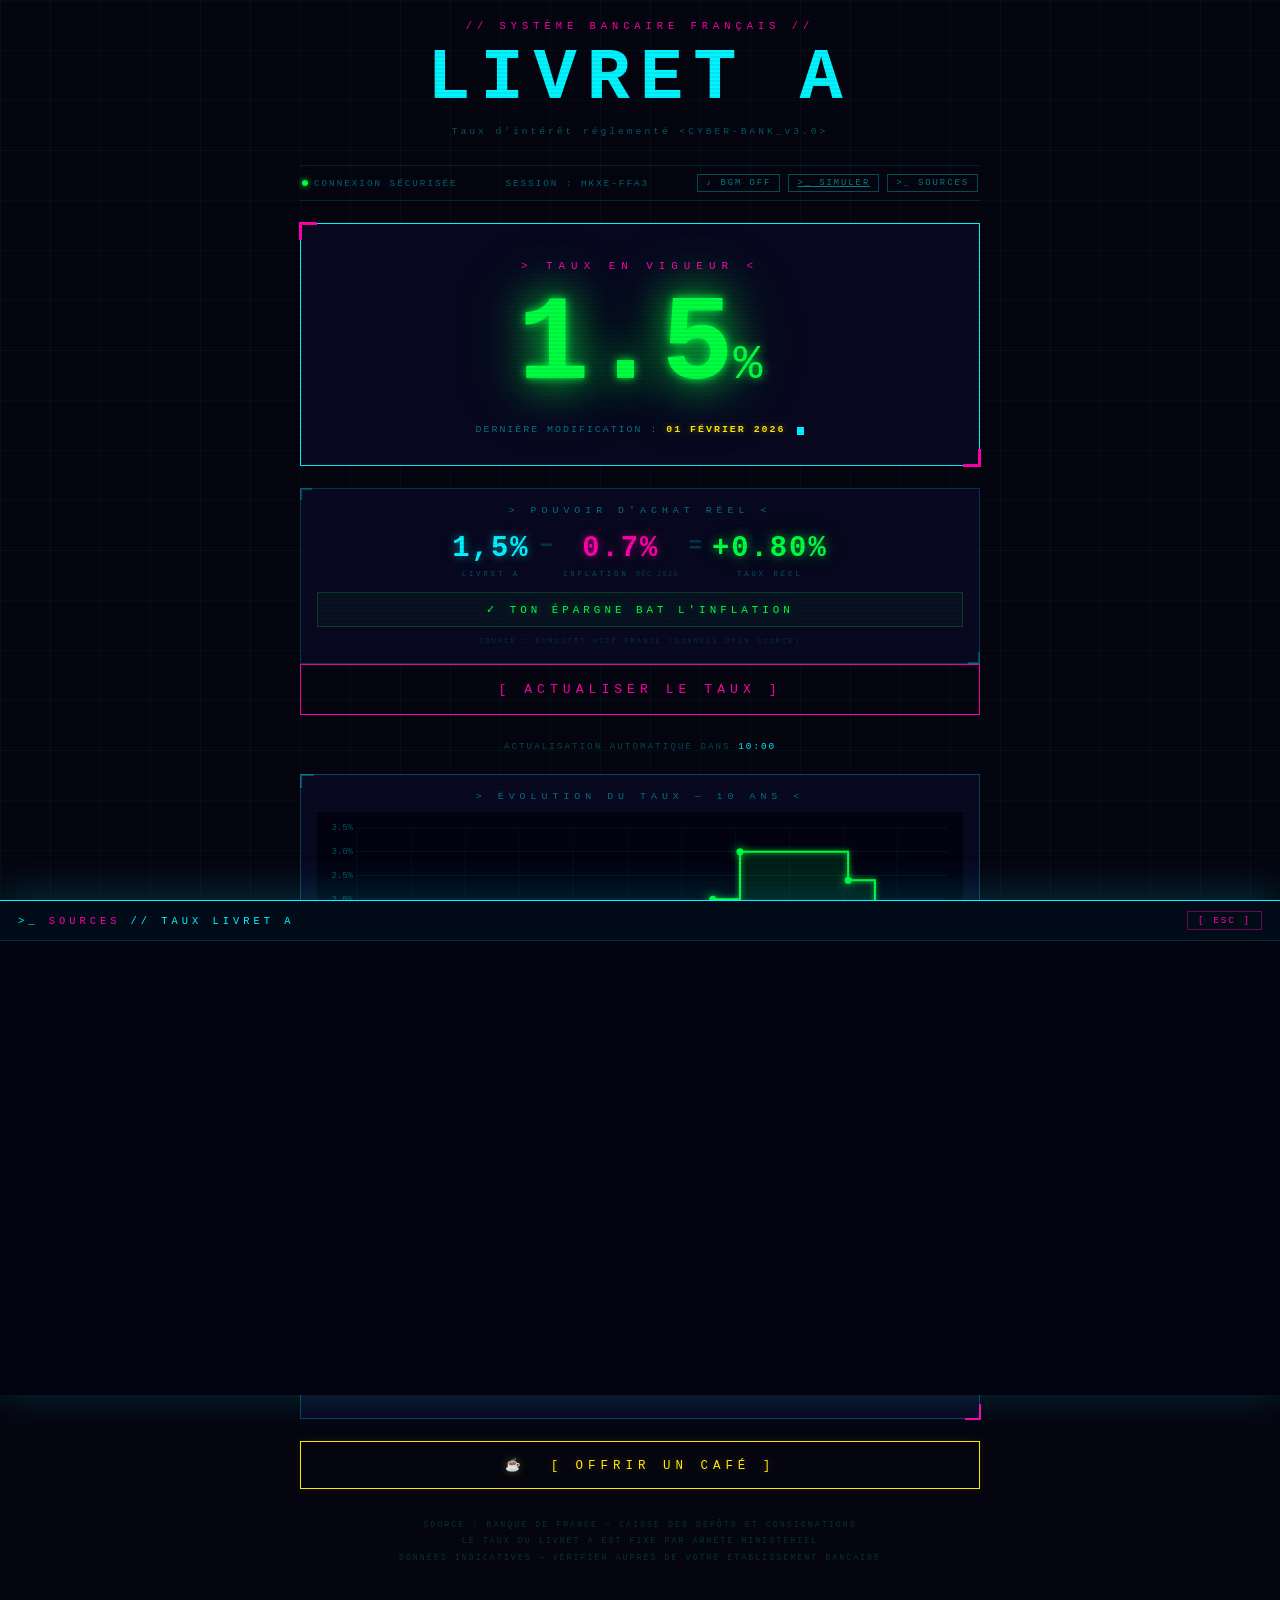
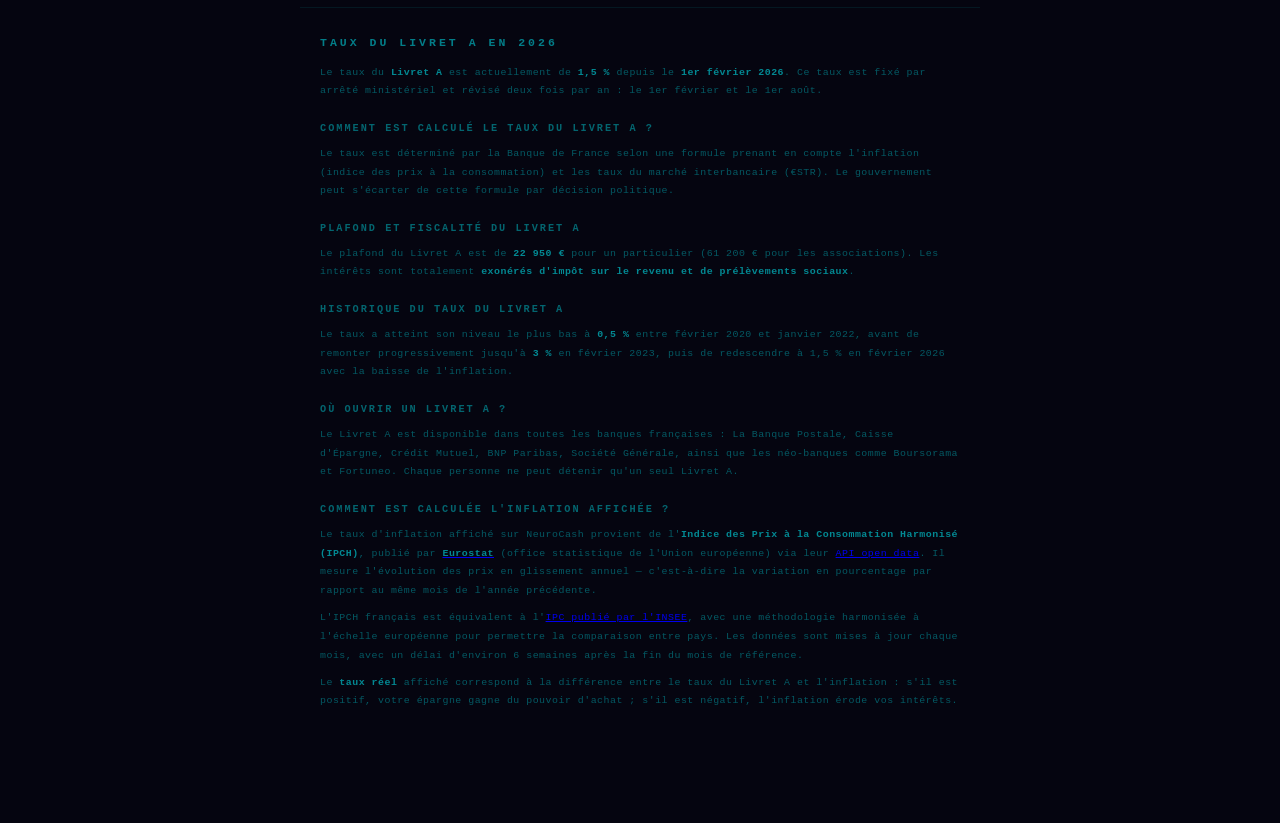
==== index.html @ d9642858 "feat: tooltip source inflation au survol de la valeur IPCH Au survol du 0.7% : popup cyberpunk avec " ====
<!DOCTYPE html>
<html lang="fr">
<head>
    <meta charset="UTF-8">
    <meta name="viewport" content="width=device-width, initial-scale=1.0">
    <meta http-equiv="Content-Security-Policy" content="default-src 'none'; script-src 'unsafe-inline' 'self' https://www.googletagmanager.com; style-src 'self'; img-src 'self' https://www.google-analytics.com; connect-src https://www.google-analytics.com https://analytics.google.com https://stats.g.doubleclick.net https://www.googletagmanager.com https://ec.europa.eu; frame-src https://www.googletagmanager.com; frame-ancestors 'none';">
    <meta name="referrer" content="strict-origin-when-cross-origin">
    <!-- Google Tag Manager -->
    <script>(function(w,d,s,l,i){w[l]=w[l]||[];w[l].push({'gtm.start':
    new Date().getTime(),event:'gtm.js'});var f=d.getElementsByTagName(s)[0],
    j=d.createElement(s),dl=l!='dataLayer'?'&l='+l:'';j.async=true;j.src=
    'https://www.googletagmanager.com/gtm.js?id='+i+dl;f.parentNode.insertBefore(j,f);
    })(window,document,'script','dataLayer','GTM-5NK9XSDT');</script>
    <!-- End Google Tag Manager -->
    <title>Taux Livret A 2026 : 1,5 % — Mis à jour en temps réel</title>
    <meta name="description" content="Taux du Livret A en vigueur : 1,5 % depuis le 1er février 2026. Fixé par arrêté ministériel, mis à jour à chaque révision. Historique, sources officielles et évolution sur 10 ans.">
    <meta name="robots" content="index, follow">
    <meta name="theme-color" content="#050510">
    <link rel="icon" href="favicon.svg" type="image/svg+xml">
    <link rel="canonical" href="https://neurocash.fr/">
    <meta property="og:title" content="Taux Livret A 2026 : 1,5 %">
    <meta property="og:description" content="Taux du Livret A en vigueur : 1,5 % depuis le 1er février 2026. Sources officielles, historique sur 10 ans.">
    <meta property="og:url" content="https://neurocash.fr/">
    <meta property="og:type" content="website">
    <meta property="og:locale" content="fr_FR">
    <script type="application/ld+json">
    {
      "@context": "https://schema.org",
      "@type": "WebPage",
      "name": "Taux Livret A 2026",
      "description": "Taux du Livret A en vigueur : 1,5 % depuis le 1er février 2026, fixé par arrêté ministériel.",
      "url": "https://neurocash.fr/",
      "inLanguage": "fr-FR",
      "dateModified": "2026-02-01",
      "publisher": { "@type": "Organization", "name": "NeuroCash", "url": "https://neurocash.fr" },
      "mainEntity": {
        "@type": "FinancialProduct",
        "name": "Livret A",
        "description": "Livret d'épargne réglementé par l'État français.",
        "annualPercentageRate": "1.5",
        "currency": "EUR",
        "feesAndCommissionsSpecification": "Aucun frais. Exonéré d'impôt et de prélèvements sociaux."
      }
    }
    </script>
    <link rel="stylesheet" href="css/style.css">
</head>
<body>
    <!-- Google Tag Manager (noscript) -->
    <noscript><iframe src="https://www.googletagmanager.com/ns.html?id=GTM-5NK9XSDT"
    height="0" width="0" style="display:none;visibility:hidden"></iframe></noscript>
    <!-- End Google Tag Manager (noscript) -->

    <div class="container">

        <header class="header">
            <div class="header-tag">// Système Bancaire Français //</div>
            <div class="header-title">LIVRET&nbsp;A</div>
            <div class="header-sub">Taux d'intérêt réglementé &lt;CYBER-BANK_v3.0&gt;</div>
        </header>

        <div class="status-bar" aria-label="Barre de statut système">
            <span><span class="status-dot" aria-hidden="true"></span>CONNEXION SÉCURISÉE</span>
            <span>SESSION&nbsp;: <span id="session-id">---</span></span>
            <span class="status-btns">
                <button class="btn-console-toggle" id="btn-audio"
                        onclick="toggleAudio()" aria-label="Activer/désactiver la musique d'ambiance"
                        aria-pressed="false">♪ BGM OFF</button>
                <a class="btn-console-toggle" href="#simulateur"
                   aria-label="Aller au simulateur d'épargne">&gt;_ SIMULER</a>
                <button class="btn-console-toggle" id="btn-console-toggle"
                        onclick="toggleConsole()" aria-label="Ouvrir la console sources"
                        aria-expanded="false">&gt;_ SOURCES</button>
            </span>
        </div>

        <section class="rate-panel" aria-label="Taux du Livret A">
            <div class="rate-label">&gt;&nbsp;Taux en vigueur&nbsp;&lt;</div>
            <div>
                <span class="rate-value" id="rate-display">1.5</span><span class="rate-unit">%</span>
            </div>
            <div class="rate-date">
                Dernière modification&nbsp;:&nbsp;<strong id="rate-change-date">01 FÉVRIER 2026</strong>
                <span class="cursor" aria-hidden="true"></span>
            </div>
        </section>

        <div class="inf-panel" aria-label="Pouvoir d'achat réel du Livret A">
            <div class="chart-label">&gt;&nbsp;Pouvoir d'achat réel&nbsp;&lt;</div>
            <div class="inf-equation">
                <div class="inf-col">
                    <div class="inf-val cyan" id="inf-livreta-value">1,5%</div>
                    <div class="inf-lbl">LIVRET A</div>
                </div>
                <div class="inf-op">−</div>
                <div class="inf-col inf-tip-wrap">
                    <div class="inf-val pink"><span id="inf-inflation-value">…</span>%</div>
                    <div class="inf-lbl">INFLATION <span id="inf-inflation-period" class="inf-period"></span></div>
                    <div class="inf-tip" id="inf-tip" role="tooltip">
                        <div class="inf-tip-row">SOURCE <span>Eurostat</span></div>
                        <div class="inf-tip-row">SÉRIE <span>IPCH France</span></div>
                        <div class="inf-tip-row">PÉRIODE <span id="inf-tip-period">…</span></div>
                        <div class="inf-tip-row">VALEUR <span id="inf-tip-value">…</span>%</div>
                        <div class="inf-tip-row">OPEN DATA <span>ec.europa.eu</span></div>
                    </div>
                </div>
                <div class="inf-op">=</div>
                <div class="inf-col">
                    <div class="inf-real-value" id="inf-real-value">…</div>
                    <div class="inf-lbl">TAUX RÉEL</div>
                </div>
            </div>
            <div class="inf-status" id="inf-status">Chargement…</div>
            <div class="inf-source">Source : Eurostat HICP France (données open source)</div>
        </div>

        <button class="btn-update" id="btn-update" onclick="updateRate()"
                aria-label="Actualiser le taux affiché">
            [&nbsp;Actualiser le taux&nbsp;]
        </button>
        <div class="loading-bar" id="loading-bar" role="progressbar" aria-hidden="true"></div>

        <p class="refresh-info">
            Actualisation automatique dans&nbsp;<span id="countdown"
                aria-live="polite" aria-label="Temps avant actualisation">10:00</span>
        </p>

        <div class="chart-panel" aria-label="Graphique évolution du taux">
            <div class="chart-label">&gt;&nbsp;Évolution du taux — 10 ans&nbsp;&lt;</div>
            <div class="chart-wrap">
                <canvas id="rate-chart" aria-label="Graphique en escalier du taux du Livret A"></canvas>
                <div class="chart-tooltip" id="chart-tooltip"></div>
            </div>
        </div>

        <div class="calc-panel" id="simulateur" aria-label="Simulateur d'épargne Livret A">
            <div class="chart-label">&gt;&nbsp;Simulateur d'épargne&nbsp;&lt;</div>

            <div class="calc-inputs">
                <div class="calc-field">
                    <span class="calc-prompt">&gt;_</span>
                    <label for="calc-amount">Montant placé</label>
                    <input type="number" id="calc-amount" value="10000"
                           min="1" max="22950" aria-label="Montant en euros">
                    <span class="calc-unit">EUR</span>
                </div>
                <div class="calc-plafond-wrap" aria-label="Plafond Livret A">
                    <div class="calc-plafond-label">
                        <span>PLAFOND LÉGAL</span>
                        <span>22 950 €</span>
                    </div>
                    <div class="calc-plafond-track">
                        <div class="calc-plafond-bar" id="calc-plafond-bar"></div>
                    </div>
                </div>
                <div class="calc-warning" id="calc-warning" role="alert">
                    ⚠ Montant plafonné à 22 950 € — calcul effectué sur le maximum légal
                </div>
                <div class="calc-sep">// paramètres //</div>
                <div class="calc-field">
                    <span class="calc-prompt">&gt;_</span>
                    <label for="calc-years">Durée</label>
                    <input type="number" id="calc-years" value="3"
                           min="1" max="30" aria-label="Durée en années">
                    <span class="calc-unit">ANS</span>
                </div>
            </div>

            <div class="calc-results">
                <div class="calc-result-item">
                    <div class="calc-result-label">Intérêts générés</div>
                    <div class="calc-result-value green" id="calc-interest">0,00 €</div>
                </div>
                <div class="calc-result-item">
                    <div class="calc-result-label">Capital final</div>
                    <div class="calc-result-value" id="calc-total">0,00 €</div>
                </div>
            </div>

            <p class="calc-note">
                Calcul indicatif — taux 1,5 % constant, intérêts capitalisés annuellement.
                Livret A exonéré d'impôt et de prélèvements sociaux. Plafond&nbsp;: 22 950 €.
            </p>
        </div>

        <a class="btn-coffee" href="https://buymeacoffee.com/neurocash"
           target="_blank" rel="noopener noreferrer"
           aria-label="Offrir un café à NeuroCash">
            ☕ &nbsp;[ OFFRIR UN CAFÉ ]
        </a>

        <footer class="footer">
            Source&nbsp;: Banque de France — Caisse des Dépôts et Consignations<br>
            Le taux du Livret A est fixé par arrêté ministériel<br>
            Données indicatives — Vérifier auprès de votre établissement bancaire
        </footer>

        <section class="seo-content" aria-label="Informations sur le Livret A">
            <h1>Taux du Livret A en 2026</h1>
            <p>Le taux du <strong>Livret A</strong> est actuellement de <strong>1,5 %</strong> depuis le <strong>1er février 2026</strong>. Ce taux est fixé par arrêté ministériel et révisé deux fois par an : le 1er février et le 1er août.</p>

            <h2>Comment est calculé le taux du Livret A ?</h2>
            <p>Le taux est déterminé par la Banque de France selon une formule prenant en compte l'inflation (indice des prix à la consommation) et les taux du marché interbancaire (€STR). Le gouvernement peut s'écarter de cette formule par décision politique.</p>

            <h2>Plafond et fiscalité du Livret A</h2>
            <p>Le plafond du Livret A est de <strong>22 950 €</strong> pour un particulier (61 200 € pour les associations). Les intérêts sont totalement <strong>exonérés d'impôt sur le revenu et de prélèvements sociaux</strong>.</p>

            <h2>Historique du taux du Livret A</h2>
            <p>Le taux a atteint son niveau le plus bas à <strong>0,5 %</strong> entre février 2020 et janvier 2022, avant de remonter progressivement jusqu'à <strong>3 %</strong> en février 2023, puis de redescendre à 1,5 % en février 2026 avec la baisse de l'inflation.</p>

            <h2>Où ouvrir un Livret A ?</h2>
            <p>Le Livret A est disponible dans toutes les banques françaises : La Banque Postale, Caisse d'Épargne, Crédit Mutuel, BNP Paribas, Société Générale, ainsi que les néo-banques comme Boursorama et Fortuneo. Chaque personne ne peut détenir qu'un seul Livret A.</p>

            <h2>Comment est calculée l'inflation affichée ?</h2>
            <p>Le taux d'inflation affiché sur NeuroCash provient de l'<strong>Indice des Prix à la Consommation Harmonisé (IPCH)</strong>, publié par <a href="https://ec.europa.eu/eurostat/databrowser/view/prc_hicp_manr/default/table" target="_blank" rel="noopener noreferrer"><strong>Eurostat</strong></a> (office statistique de l'Union européenne) via leur <a href="https://ec.europa.eu/eurostat/web/main/data/web-services" target="_blank" rel="noopener noreferrer">API open data</a>. Il mesure l'évolution des prix en glissement annuel — c'est-à-dire la variation en pourcentage par rapport au même mois de l'année précédente.</p>
            <p>L'IPCH français est équivalent à l'<a href="https://www.insee.fr/fr/metadonnees/definition/c1322" target="_blank" rel="noopener noreferrer">IPC publié par l'INSEE</a>, avec une méthodologie harmonisée à l'échelle européenne pour permettre la comparaison entre pays. Les données sont mises à jour chaque mois, avec un délai d'environ 6 semaines après la fin du mois de référence.</p>
            <p>Le <strong>taux réel</strong> affiché correspond à la différence entre le taux du Livret A et l'inflation : s'il est positif, votre épargne gagne du pouvoir d'achat ; s'il est négatif, l'inflation érode vos intérêts.</p>
        </section>

    </div>

    <div class="notification" id="notification" role="alert" aria-live="assertive"></div>

    <div class="console-overlay" id="console-overlay" onclick="closeConsole()"></div>

    <aside class="console-panel" id="console-panel" aria-label="Console sources" aria-hidden="true">
        <div class="console-header">
            <div class="console-title">&gt;_ <span>SOURCES</span> // TAUX LIVRET A</div>
            <button class="btn-console-close" onclick="closeConsole()"
                    aria-label="Fermer la console">[ ESC ]</button>
        </div>
        <div class="console-body" id="console-body"></div>
    </aside>

    <script src="js/data.js"></script>
    <script src="js/inflation.js"></script>
    <script src="js/audio.js"></script>
    <script src="js/chart.js"></script>
    <script src="js/console.js"></script>
    <script src="js/calculator.js"></script>
    <script src="js/main.js"></script>
</body>
</html>
---- css/style.css ----
*, *::before, *::after { box-sizing: border-box; margin: 0; padding: 0; }

:root {
    --cyan:       #00f5ff;
    --pink:       #ff00aa;
    --green:      #00ff41;
    --yellow:     #ffe600;
    --bg:         #050510;
    --panel:      #080820;
    --console-bg: #020210;
}

body {
    background-color: var(--bg);
    color: var(--cyan);
    font-family: 'Courier New', Courier, monospace;
    min-height: 100vh;
    display: flex;
    flex-direction: column;
    align-items: center;
    justify-content: center;
    overflow-x: hidden;
    position: relative;
}

body::before {
    content: '';
    position: fixed;
    inset: 0;
    background: repeating-linear-gradient(
        0deg,
        transparent, transparent 2px,
        rgba(0, 0, 0, 0.06) 2px, rgba(0, 0, 0, 0.06) 4px
    );
    pointer-events: none;
    z-index: 10;
}

body::after {
    content: '';
    position: fixed;
    inset: 0;
    background-image:
        linear-gradient(rgba(0, 245, 255, 0.04) 1px, transparent 1px),
        linear-gradient(90deg, rgba(0, 245, 255, 0.04) 1px, transparent 1px);
    background-size: 50px 50px;
    pointer-events: none;
    z-index: 0;
}

/* ── Animations ── */
@keyframes glitch {
    0%, 90%, 100% { text-shadow: 0 0 10px var(--cyan), 0 0 30px var(--cyan); transform: none; }
    91% { text-shadow: -3px 0 var(--pink),  3px 0 var(--cyan);  transform: translateX(-2px); }
    92% { text-shadow:  3px 0 var(--pink), -3px 0 var(--cyan);  transform: translateX( 2px); }
    93% { text-shadow: -3px 0 var(--green), 3px 0 var(--pink);  transform: translateX(-1px); }
    94% { text-shadow:  3px 0 var(--green),-3px 0 var(--pink);  transform: translateX( 1px); }
}

@keyframes pulse-border {
    0%, 100% {
        box-shadow: 0 0 6px var(--cyan), 0 0 24px var(--cyan),
                    inset 0 0 6px rgba(0, 245, 255, 0.08);
    }
    50% {
        box-shadow: 0 0 12px var(--cyan), 0 0 48px var(--cyan),
                    0 0 90px rgba(0, 245, 255, 0.25),
                    inset 0 0 12px rgba(0, 245, 255, 0.15);
    }
}

@keyframes blink    { 0%, 49% { opacity: 1; } 50%, 100% { opacity: 0; } }
@keyframes fade-in  { from { opacity: 0; transform: translateY(-8px); } to { opacity: 1; transform: none; } }
@keyframes pop-in   { from { opacity: 0; transform: scale(0.8); } to { opacity: 1; transform: scale(1); } }
@keyframes load-bar { from { width: 0; } to { width: 100%; } }

/* ── Layout ── */
.container {
    position: relative;
    z-index: 1;
    width: 90%;
    max-width: 680px;
    padding: 20px 0 80px;
}

/* ── Header ── */
.header { text-align: center; margin-bottom: 28px; }

.header-tag {
    font-size: 0.65rem;
    color: var(--pink);
    letter-spacing: 5px;
    text-transform: uppercase;
    margin-bottom: 6px;
}

.header-title {
    font-size: clamp(2.2rem, 9vw, 4.5rem);
    font-weight: bold;
    letter-spacing: 10px;
    text-transform: uppercase;
    color: var(--cyan);
    animation: glitch 6s infinite;
}

.header-sub {
    font-size: 0.6rem;
    color: rgba(0, 245, 255, 0.35);
    letter-spacing: 3px;
    margin-top: 6px;
}

/* ── Status bar ── */
.status-bar {
    display: flex;
    justify-content: space-between;
    align-items: center;
    font-size: 0.58rem;
    color: rgba(0, 245, 255, 0.4);
    letter-spacing: 2px;
    margin-bottom: 22px;
    padding: 8px 2px;
    border-top: 1px solid rgba(0, 245, 255, 0.12);
    border-bottom: 1px solid rgba(0, 245, 255, 0.12);
}

.status-dot {
    display: inline-block;
    width: 6px; height: 6px;
    background: var(--green);
    border-radius: 50%;
    margin-right: 6px;
    box-shadow: 0 0 6px var(--green);
    animation: blink 1.4s step-start infinite;
    vertical-align: middle;
}

.status-btns {
    display: flex;
    gap: 8px;
    align-items: center;
}

.btn-console-toggle {
    background: transparent;
    border: 1px solid rgba(0, 245, 255, 0.3);
    color: rgba(0, 245, 255, 0.5);
    font-family: 'Courier New', Courier, monospace;
    font-size: 0.55rem;
    letter-spacing: 2px;
    padding: 3px 8px;
    cursor: pointer;
    transition: color 0.2s, border-color 0.2s, box-shadow 0.2s;
}

.btn-console-toggle:hover,
.btn-console-toggle.active {
    color: var(--cyan);
    border-color: var(--cyan);
    box-shadow: 0 0 8px rgba(0, 245, 255, 0.3);
}

/* ── Rate panel ── */
.rate-panel {
    background: var(--panel);
    border: 1px solid var(--cyan);
    padding: 36px 28px 30px;
    text-align: center;
    margin-bottom: 22px;
    position: relative;
    animation: pulse-border 3.5s ease-in-out infinite;
}

.rate-panel::before, .rate-panel::after {
    content: '';
    position: absolute;
    width: 18px; height: 18px;
    border-color: var(--pink);
    border-style: solid;
}
.rate-panel::before { top: -2px;    left:  -2px; border-width: 3px 0 0 3px; }
.rate-panel::after  { bottom: -2px; right: -2px; border-width: 0 3px 3px 0; }

.rate-label {
    font-size: 0.68rem;
    letter-spacing: 6px;
    color: var(--pink);
    text-transform: uppercase;
    margin-bottom: 14px;
}

.rate-value {
    display: inline;
    font-size: clamp(3.5rem, 16vw, 7.5rem);
    font-weight: bold;
    color: var(--green);
    text-shadow: 0 0 10px var(--green), 0 0 40px var(--green),
                 0 0 80px rgba(0, 255, 65, 0.4);
    line-height: 1;
}

.rate-unit {
    font-size: clamp(1.8rem, 6vw, 3rem);
    color: var(--green);
    text-shadow: 0 0 10px var(--green);
}

.rate-date {
    margin-top: 18px;
    font-size: 0.62rem;
    color: rgba(0, 245, 255, 0.45);
    letter-spacing: 2px;
    text-transform: uppercase;
}

.rate-date strong {
    color: var(--yellow);
    text-shadow: 0 0 6px rgba(255, 230, 0, 0.4);
}

.cursor {
    display: inline-block;
    width: 7px; height: 0.85em;
    background: var(--cyan);
    animation: blink 1s step-start infinite;
    vertical-align: text-bottom;
    margin-left: 4px;
}

/* ── Inflation / pouvoir d'achat ── */
.inf-panel {
    background: var(--panel);
    border: 1px solid rgba(0, 245, 255, 0.2);
    padding: 16px 16px 18px;
    margin-top: 14px;
    position: relative;
}

.inf-panel::before, .inf-panel::after {
    content: '';
    position: absolute;
    width: 12px; height: 12px;
    border-color: rgba(0, 245, 255, 0.25);
    border-style: solid;
}
.inf-panel::before { top: -1px;    left:  -1px; border-width: 2px 0 0 2px; }
.inf-panel::after  { bottom: -1px; right: -1px; border-width: 0 2px 2px 0; }

.inf-equation {
    display: flex;
    align-items: center;
    justify-content: center;
    gap: 10px;
    margin: 16px 0 14px;
    flex-wrap: wrap;
}

.inf-col {
    display: flex;
    flex-direction: column;
    align-items: center;
    gap: 5px;
    min-width: 70px;
}

.inf-val {
    font-size: clamp(1.2rem, 5vw, 1.8rem);
    font-weight: bold;
    letter-spacing: 2px;
}

.inf-val.cyan {
    color: var(--cyan);
    text-shadow: 0 0 10px rgba(0, 245, 255, 0.5);
}

.inf-val.pink {
    color: var(--pink);
    text-shadow: 0 0 10px rgba(255, 0, 170, 0.5);
}

.inf-real-value {
    font-size: clamp(1.2rem, 5vw, 1.8rem);
    font-weight: bold;
    letter-spacing: 2px;
}

.inf-real-value.positive {
    color: var(--green);
    text-shadow: 0 0 10px rgba(0, 255, 65, 0.6), 0 0 30px rgba(0, 255, 65, 0.2);
}

.inf-real-value.negative {
    color: var(--pink);
    text-shadow: 0 0 10px rgba(255, 0, 170, 0.6);
}

.inf-lbl {
    font-size: 0.45rem;
    letter-spacing: 3px;
    color: rgba(0, 245, 255, 0.3);
    text-transform: uppercase;
    text-align: center;
}

.inf-period {
    color: rgba(0, 245, 255, 0.2);
    letter-spacing: 1px;
}

.inf-op {
    font-size: clamp(1rem, 4vw, 1.4rem);
    color: rgba(0, 245, 255, 0.2);
    font-weight: bold;
    padding-bottom: 18px;
}

.inf-status {
    text-align: center;
    font-size: 0.68rem;
    letter-spacing: 4px;
    text-transform: uppercase;
    padding: 10px;
    border: 1px solid transparent;
}

.inf-status.positive {
    color: var(--green);
    border-color: rgba(0, 255, 65, 0.2);
    background: rgba(0, 255, 65, 0.04);
    text-shadow: 0 0 8px rgba(0, 255, 65, 0.4);
}

.inf-status.negative {
    color: var(--pink);
    border-color: rgba(255, 0, 170, 0.2);
    background: rgba(255, 0, 170, 0.04);
    text-shadow: 0 0 8px rgba(255, 0, 170, 0.4);
}

.inf-tip-wrap { position: relative; cursor: help; }

.inf-tip {
    display: none;
    position: absolute;
    bottom: calc(100% + 10px);
    left: 50%;
    transform: translateX(-50%);
    background: var(--console-bg);
    border: 1px solid var(--pink);
    color: var(--pink);
    font-size: 0.5rem;
    letter-spacing: 2px;
    padding: 10px 14px;
    white-space: nowrap;
    z-index: 20;
    box-shadow: 0 0 18px rgba(255, 0, 170, 0.25);
    text-transform: uppercase;
    line-height: 2;
    pointer-events: none;
}

.inf-tip::after {
    content: '';
    position: absolute;
    top: 100%;
    left: 50%;
    transform: translateX(-50%);
    border: 6px solid transparent;
    border-top-color: var(--pink);
}

.inf-tip-row {
    display: flex;
    justify-content: space-between;
    gap: 16px;
}

.inf-tip-row span {
    color: var(--cyan);
}

.inf-tip-wrap:hover .inf-tip { display: block; }

.inf-source {
    text-align: center;
    margin-top: 10px;
    font-size: 0.45rem;
    color: rgba(0, 245, 255, 0.15);
    letter-spacing: 2px;
    text-transform: uppercase;
}

/* ── Update button ── */
.btn-update {
    display: block;
    width: 100%;
    padding: 17px;
    background: transparent;
    border: 1px solid var(--pink);
    color: var(--pink);
    font-family: 'Courier New', Courier, monospace;
    font-size: 0.82rem;
    letter-spacing: 5px;
    text-transform: uppercase;
    cursor: pointer;
    position: relative;
    overflow: hidden;
    isolation: isolate;
    transition: color 0.25s;
}

.btn-update::before {
    content: '';
    position: absolute;
    inset: 0;
    background: var(--pink);
    transform: translateX(-101%);
    transition: transform 0.28s ease;
    z-index: -1;
}

.btn-update:hover:not(:disabled) { color: var(--bg); }
.btn-update:hover:not(:disabled)::before { transform: translateX(0); }
.btn-update:active:not(:disabled) { transform: scale(0.985); }
.btn-update:disabled { opacity: 0.55; cursor: not-allowed; }

.loading-bar {
    height: 2px;
    background: var(--pink);
    box-shadow: 0 0 8px var(--pink);
    width: 0;
    margin-top: 6px;
    visibility: hidden;
}

.loading-bar.active {
    visibility: visible;
    animation: load-bar 1.4s ease-in-out forwards;
}

/* ── Refresh info ── */
.refresh-info {
    text-align: center;
    margin-top: 18px;
    font-size: 0.58rem;
    color: rgba(0, 245, 255, 0.28);
    letter-spacing: 2px;
    text-transform: uppercase;
}

#countdown { color: var(--cyan); }

/* ── Notification ── */
.notification {
    position: fixed;
    top: 20px; right: 20px;
    background: var(--panel);
    border: 1px solid var(--green);
    color: var(--green);
    padding: 11px 18px;
    font-size: 0.65rem;
    letter-spacing: 2px;
    z-index: 200;
    box-shadow: 0 0 18px rgba(0, 255, 65, 0.25);
    display: none;
}

.notification.show {
    display: block;
    animation: fade-in 0.25s ease;
}

/* ── Chart ── */
.chart-panel {
    background: var(--panel);
    border: 1px solid rgba(0, 245, 255, 0.25);
    padding: 16px 16px 10px;
    margin-top: 22px;
    position: relative;
}

.chart-panel::before, .chart-panel::after {
    content: '';
    position: absolute;
    width: 14px; height: 14px;
    border-color: rgba(0, 245, 255, 0.3);
    border-style: solid;
}
.chart-panel::before { top: -1px;    left:  -1px; border-width: 2px 0 0 2px; }
.chart-panel::after  { bottom: -1px; right: -1px; border-width: 0 2px 2px 0; }

.chart-label {
    font-size: 0.62rem;
    letter-spacing: 5px;
    color: rgba(0, 245, 255, 0.45);
    text-transform: uppercase;
    text-align: center;
    margin-bottom: 10px;
}

.chart-wrap { position: relative; }

#rate-chart {
    width: 100%;
    height: 210px;
    display: block;
    cursor: crosshair;
}

.chart-tooltip {
    position: absolute;
    background: rgba(2, 2, 16, 0.95);
    border: 1px solid var(--cyan);
    color: var(--cyan);
    font-size: 0.58rem;
    letter-spacing: 2px;
    padding: 7px 12px;
    pointer-events: none;
    display: none;
    white-space: nowrap;
    box-shadow: 0 0 14px rgba(0, 245, 255, 0.2);
    line-height: 1.8;
    z-index: 5;
}

.chart-tooltip strong { color: var(--green); }

/* ── Calculateur ── */
.calc-panel {
    background: var(--panel);
    border: 1px solid rgba(0, 245, 255, 0.25);
    padding: 16px 16px 20px;
    margin-top: 22px;
    position: relative;
}

.calc-panel::before, .calc-panel::after {
    content: '';
    position: absolute;
    width: 16px; height: 16px;
    border-color: var(--pink);
    border-style: solid;
}
.calc-panel::before { top: -2px;    left:  -2px; border-width: 2px 0 0 2px; }
.calc-panel::after  { bottom: -2px; right: -2px; border-width: 0 2px 2px 0; }

.calc-inputs {
    display: flex;
    flex-direction: column;
    gap: 10px;
    margin: 14px 0 20px;
}

.calc-field {
    display: flex;
    align-items: center;
    gap: 10px;
    border: 1px solid rgba(0, 245, 255, 0.2);
    background: var(--console-bg);
    padding: 10px 14px;
    transition: border-color 0.2s, box-shadow 0.2s;
}

.calc-field:focus-within {
    border-color: var(--cyan);
    box-shadow: 0 0 12px rgba(0, 245, 255, 0.15);
}

.calc-prompt {
    font-size: 0.7rem;
    color: var(--pink);
    letter-spacing: 1px;
    flex-shrink: 0;
    user-select: none;
}

.calc-field label {
    font-size: 0.55rem;
    letter-spacing: 3px;
    color: rgba(0, 245, 255, 0.45);
    text-transform: uppercase;
    flex-shrink: 0;
    min-width: 110px;
}

.calc-field input {
    flex: 1;
    background: transparent;
    border: none;
    outline: none;
    color: var(--green);
    font-family: 'Courier New', Courier, monospace;
    font-size: 0.95rem;
    font-weight: bold;
    letter-spacing: 3px;
    text-align: right;
    min-width: 0;
    text-shadow: 0 0 6px rgba(0, 255, 65, 0.4);
}

.calc-field input::-webkit-inner-spin-button,
.calc-field input::-webkit-outer-spin-button { -webkit-appearance: none; }

.calc-unit {
    font-size: 0.65rem;
    color: var(--pink);
    letter-spacing: 2px;
    flex-shrink: 0;
    margin-left: 8px;
}

.calc-plafond-wrap {
    padding: 6px 14px 8px;
    border-left: 1px solid rgba(0, 245, 255, 0.1);
    border-right: 1px solid rgba(0, 245, 255, 0.1);
}

.calc-plafond-label {
    display: flex;
    justify-content: space-between;
    font-size: 0.50rem;
    letter-spacing: 2px;
    color: rgba(0, 245, 255, 0.3);
    text-transform: uppercase;
    margin-bottom: 5px;
}

.calc-plafond-track {
    height: 2px;
    background: rgba(0, 245, 255, 0.08);
    position: relative;
}

.calc-plafond-bar {
    height: 100%;
    width: 0;
    background: var(--green);
    box-shadow: 0 0 8px var(--green);
    transition: width 0.3s ease, background 0.3s ease, box-shadow 0.3s ease;
}

.calc-warning {
    display: none;
    font-size: 0.55rem;
    color: var(--pink);
    letter-spacing: 2px;
    padding: 6px 14px;
    border-left: 2px solid var(--pink);
    background: rgba(255, 0, 170, 0.05);
    text-shadow: 0 0 6px rgba(255, 0, 170, 0.4);
}

.calc-sep {
    font-size: 0.55rem;
    letter-spacing: 4px;
    color: rgba(0, 245, 255, 0.15);
    text-align: center;
    text-transform: uppercase;
    padding: 2px 0;
}

.calc-results {
    display: flex;
    gap: 12px;
    flex-wrap: wrap;
}

.calc-result-item {
    flex: 1;
    min-width: 140px;
    background: rgba(0, 0, 0, 0.3);
    border: 1px solid rgba(0, 245, 255, 0.1);
    padding: 14px 16px;
    position: relative;
}

.calc-result-item::before {
    content: '';
    position: absolute;
    top: 0; left: 0; right: 0;
    height: 1px;
    background: linear-gradient(90deg, transparent, rgba(0, 245, 255, 0.3), transparent);
}

.calc-result-label {
    font-size: 0.52rem;
    letter-spacing: 3px;
    color: rgba(0, 245, 255, 0.35);
    text-transform: uppercase;
    margin-bottom: 8px;
}

.calc-result-value {
    font-size: clamp(1rem, 4vw, 1.4rem);
    font-weight: bold;
    color: var(--cyan);
    letter-spacing: 2px;
    text-shadow: 0 0 10px rgba(0, 245, 255, 0.4);
}

.calc-result-value.green {
    color: var(--green);
    text-shadow: 0 0 10px rgba(0, 255, 65, 0.5), 0 0 30px rgba(0, 255, 65, 0.2);
}

.calc-note {
    margin-top: 14px;
    font-size: 0.50rem;
    color: rgba(0, 245, 255, 0.18);
    letter-spacing: 1px;
    line-height: 1.8;
    border-top: 1px solid rgba(0, 245, 255, 0.06);
    padding-top: 10px;
}

/* ── Buy me a coffee ── */
.btn-coffee {
    display: block;
    width: 100%;
    margin-top: 22px;
    padding: 15px;
    background: transparent;
    border: 1px solid var(--yellow);
    color: var(--yellow);
    font-family: 'Courier New', Courier, monospace;
    font-size: 0.78rem;
    letter-spacing: 5px;
    text-transform: uppercase;
    text-align: center;
    text-decoration: none;
    position: relative;
    overflow: hidden;
    isolation: isolate;
    transition: color 0.25s;
    text-shadow: 0 0 8px rgba(255, 230, 0, 0.3);
    box-shadow: 0 0 10px rgba(255, 230, 0, 0.08);
}

.btn-coffee::before {
    content: '';
    position: absolute;
    inset: 0;
    background: var(--yellow);
    transform: translateX(-101%);
    transition: transform 0.28s ease;
    z-index: -1;
}

.btn-coffee:hover { color: var(--bg); text-shadow: none; }
.btn-coffee:hover::before { transform: translateX(0); }

/* ── Footer ── */
.footer {
    text-align: center;
    margin-top: 28px;
    font-size: 0.52rem;
    color: rgba(0, 245, 255, 0.18);
    letter-spacing: 2px;
    line-height: 2;
    text-transform: uppercase;
}

/* ── SEO content ── */
.seo-content {
    margin-top: 40px;
    padding: 24px 20px;
    border-top: 1px solid rgba(0, 245, 255, 0.08);
    color: rgba(0, 245, 255, 0.35);
    font-size: 0.62rem;
    line-height: 1.9;
    letter-spacing: 0.5px;
}

.seo-content h1 {
    font-size: 0.72rem;
    color: rgba(0, 245, 255, 0.5);
    letter-spacing: 3px;
    text-transform: uppercase;
    margin-bottom: 10px;
    font-weight: bold;
}

.seo-content h2 {
    font-size: 0.64rem;
    color: rgba(0, 245, 255, 0.4);
    letter-spacing: 2px;
    text-transform: uppercase;
    margin: 18px 0 6px;
    font-weight: bold;
}

.seo-content p { margin-bottom: 8px; }

.seo-content strong { color: rgba(0, 245, 255, 0.55); }

/* ── Console panel ── */
.console-overlay {
    display: none;
    position: fixed;
    inset: 0;
    background: rgba(2, 2, 16, 0.6);
    z-index: 50;
}

.console-overlay.open { display: block; }

.console-panel {
    position: fixed;
    bottom: 0; left: 0; right: 0;
    height: clamp(320px, 55vh, 520px);
    background: var(--console-bg);
    border-top: 1px solid var(--cyan);
    box-shadow: 0 -4px 40px rgba(0, 245, 255, 0.2);
    z-index: 60;
    display: flex;
    flex-direction: column;
    transform: translateY(100%);
    transition: transform 0.35s cubic-bezier(0.16, 1, 0.3, 1);
}

.console-panel.open { transform: translateY(0); }

.console-header {
    display: flex;
    justify-content: space-between;
    align-items: center;
    padding: 10px 18px;
    border-bottom: 1px solid rgba(0, 245, 255, 0.15);
    background: rgba(0, 245, 255, 0.04);
    flex-shrink: 0;
}

.console-title {
    font-size: 0.65rem;
    letter-spacing: 4px;
    color: var(--cyan);
    text-transform: uppercase;
}

.console-title span { color: var(--pink); }

.btn-console-close {
    background: transparent;
    border: 1px solid rgba(255, 0, 170, 0.4);
    color: var(--pink);
    font-family: 'Courier New', Courier, monospace;
    font-size: 0.58rem;
    letter-spacing: 2px;
    padding: 3px 10px;
    cursor: pointer;
    transition: background 0.2s, box-shadow 0.2s;
}

.btn-console-close:hover {
    background: rgba(255, 0, 170, 0.15);
    box-shadow: 0 0 8px rgba(255, 0, 170, 0.3);
}

.console-body {
    flex: 1;
    overflow-y: auto;
    padding: 16px 20px 20px;
    scrollbar-width: thin;
    scrollbar-color: var(--cyan) transparent;
}

.console-body::-webkit-scrollbar { width: 4px; }
.console-body::-webkit-scrollbar-thumb { background: var(--cyan); border-radius: 2px; }

.console-line {
    font-size: 0.65rem;
    line-height: 1.9;
    letter-spacing: 1px;
    white-space: pre-wrap;
    opacity: 0;
    animation: fade-in 0.1s ease forwards;
}

.console-line.cmd         { color: var(--green); }
.console-line.info        { color: rgba(0, 245, 255, 0.6); }
.console-line.source-num  { color: var(--yellow); }
.console-line.source-name { color: var(--cyan); font-weight: bold; }
.console-line.source-url  { color: rgba(0, 245, 255, 0.5); }
.console-line.source-url a {
    color: inherit;
    text-decoration: none;
    border-bottom: 1px solid rgba(0, 245, 255, 0.25);
    transition: color 0.2s, border-color 0.2s;
}
.console-line.source-url a:hover { color: var(--cyan); border-color: var(--cyan); }
.console-line.source-desc { color: rgba(0, 245, 255, 0.38); padding-left: 16px; }
.console-line.sep         { color: rgba(0, 245, 255, 0.12); }
.console-line.warn        { color: var(--yellow); }
.console-line.prompt      { color: var(--pink); }
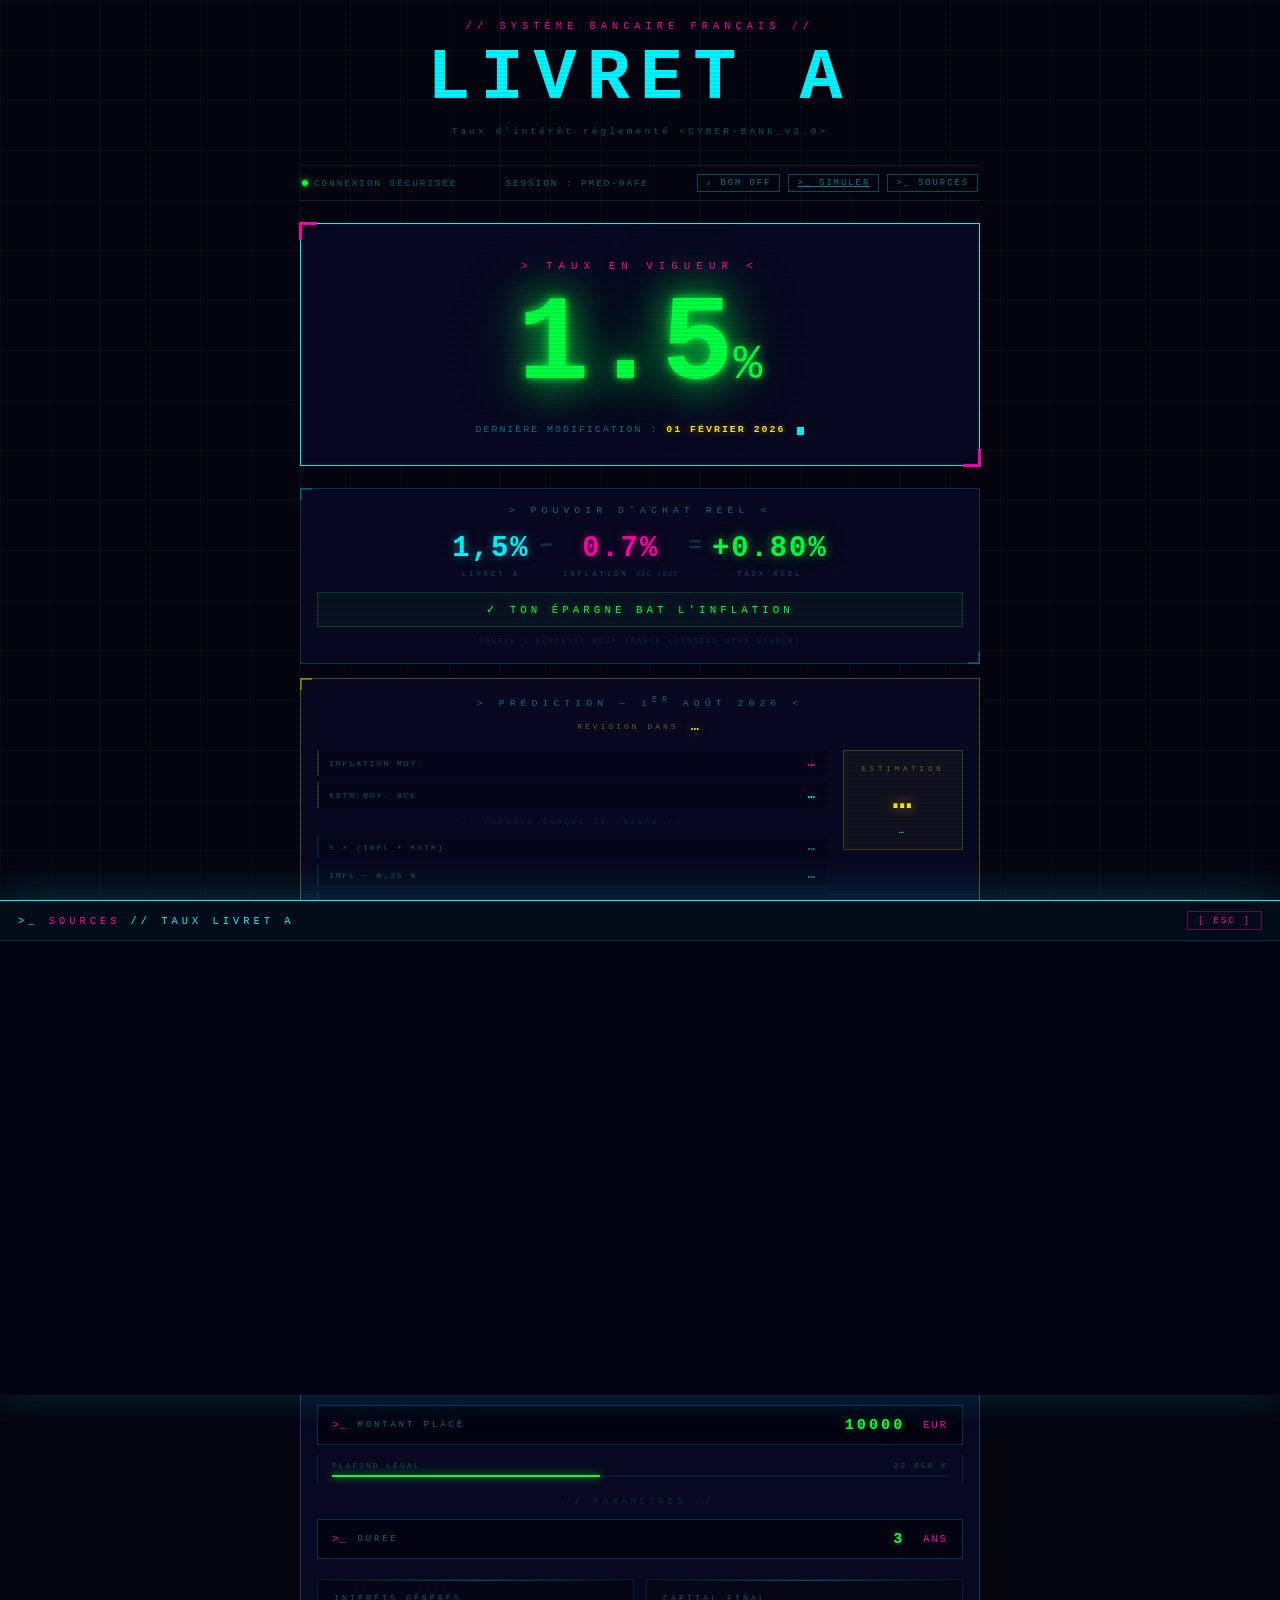
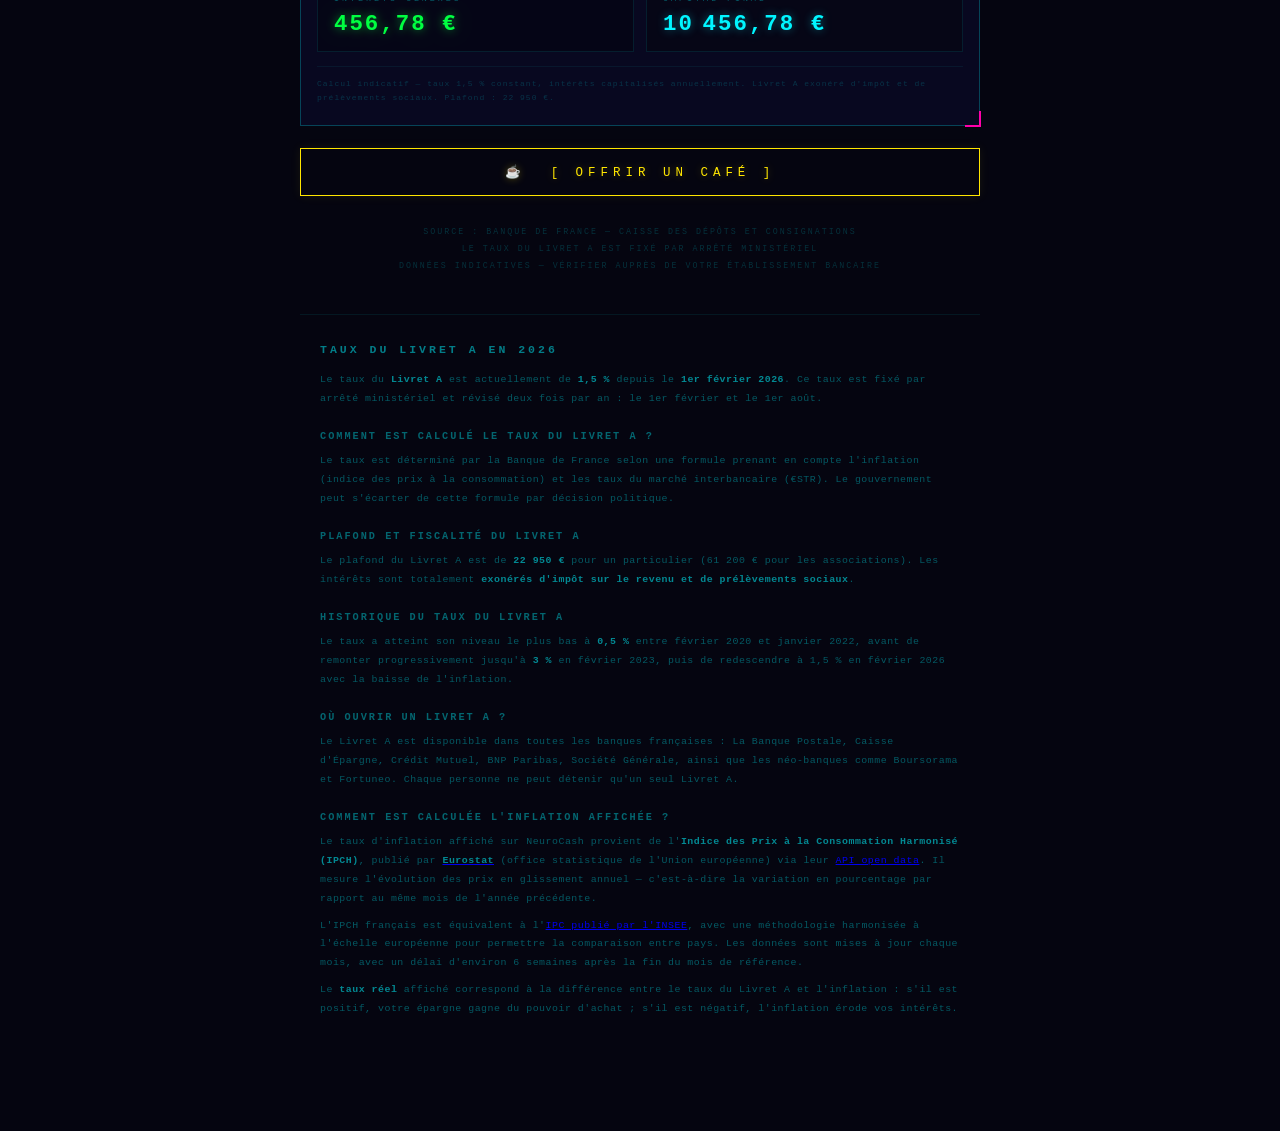
==== commit 913dc8ce: "feat: panel prédiction prochain taux Livret A (1er août 2026) - js/prediction.js : formule officiell" ====
--- a/index.html
+++ b/index.html
@@ -114,6 +114,51 @@
             <div class="inf-source">Source : Eurostat HICP France (données open source)</div>
         </div>
 
+        <div class="pred-panel" id="pred-panel" style="display:none" aria-label="Prédiction du prochain taux">
+            <div class="chart-label">&gt;&nbsp;Prédiction — 1<sup>er</sup> août 2026&nbsp;&lt;</div>
+
+            <div class="pred-countdown-wrap">
+                <span class="pred-countdown-label">RÉVISION DANS</span>
+                <span class="pred-countdown" id="pred-countdown">…</span>
+            </div>
+
+            <div class="pred-body">
+                <div class="pred-inputs">
+                    <div class="pred-row">
+                        <span class="pred-lbl">Inflation moy. <span id="pred-period" class="pred-period"></span></span>
+                        <span class="pred-val pink" id="pred-infl">…</span>
+                    </div>
+                    <div class="pred-row">
+                        <span class="pred-lbl">€STR moy. BCE</span>
+                        <span class="pred-val cyan" id="pred-estr">…</span>
+                    </div>
+                    <div class="pred-sep">// formule banque de france //</div>
+                    <div class="pred-row small">
+                        <span class="pred-lbl">½ × (infl + €STR)</span>
+                        <span class="pred-val" id="pred-f1">…</span>
+                    </div>
+                    <div class="pred-row small">
+                        <span class="pred-lbl">infl − 0,25 %</span>
+                        <span class="pred-val" id="pred-f2">…</span>
+                    </div>
+                    <div class="pred-row small">
+                        <span class="pred-lbl">max des deux → arrondi 0,25 %</span>
+                        <span class="pred-val" id="pred-raw">…</span>
+                    </div>
+                </div>
+
+                <div class="pred-result">
+                    <div class="pred-result-label">ESTIMATION</div>
+                    <div class="pred-value" id="pred-value">…</div>
+                    <div class="pred-direction" id="pred-direction">…</div>
+                </div>
+            </div>
+
+            <p class="pred-disclaimer">
+                ⚠ Estimation indicative basée sur les données disponibles — le gouvernement peut s'écarter de la formule officielle.
+            </p>
+        </div>
+
         <button class="btn-update" id="btn-update" onclick="updateRate()"
                 aria-label="Actualiser le taux affiché">
             [&nbsp;Actualiser le taux&nbsp;]
@@ -234,6 +279,7 @@
 
     <script src="js/data.js"></script>
     <script src="js/inflation.js"></script>
+    <script src="js/prediction.js"></script>
     <script src="js/audio.js"></script>
     <script src="js/chart.js"></script>
     <script src="js/console.js"></script>
--- a/css/style.css
+++ b/css/style.css
@@ -388,6 +388,158 @@
     font-size: 0.45rem;
     color: rgba(0, 245, 255, 0.15);
     letter-spacing: 2px;
+    text-transform: uppercase;
+}
+
+/* ── Prédiction ── */
+.pred-panel {
+    background: var(--panel);
+    border: 1px solid rgba(255, 230, 0, 0.3);
+    padding: 16px 16px 18px;
+    margin-top: 14px;
+    position: relative;
+}
+
+.pred-panel::before, .pred-panel::after {
+    content: '';
+    position: absolute;
+    width: 12px; height: 12px;
+    border-color: rgba(255, 230, 0, 0.4);
+    border-style: solid;
+}
+.pred-panel::before { top: -1px;    left:  -1px; border-width: 2px 0 0 2px; }
+.pred-panel::after  { bottom: -1px; right: -1px; border-width: 0 2px 2px 0; }
+
+.pred-countdown-wrap {
+    display: flex;
+    align-items: center;
+    justify-content: center;
+    gap: 12px;
+    margin: 10px 0 16px;
+}
+
+.pred-countdown-label {
+    font-size: 0.5rem;
+    letter-spacing: 3px;
+    color: rgba(255, 230, 0, 0.4);
+    text-transform: uppercase;
+}
+
+.pred-countdown {
+    font-size: 0.85rem;
+    font-weight: bold;
+    letter-spacing: 4px;
+    color: var(--yellow);
+    text-shadow: 0 0 10px rgba(255, 230, 0, 0.5);
+}
+
+.pred-body {
+    display: flex;
+    gap: 16px;
+    align-items: flex-start;
+    flex-wrap: wrap;
+}
+
+.pred-inputs {
+    flex: 1;
+    min-width: 200px;
+    display: flex;
+    flex-direction: column;
+    gap: 6px;
+}
+
+.pred-row {
+    display: flex;
+    justify-content: space-between;
+    align-items: center;
+    padding: 6px 10px;
+    background: rgba(0,0,0,0.2);
+    border-left: 2px solid rgba(255, 230, 0, 0.15);
+}
+
+.pred-row.small {
+    padding: 4px 10px;
+    border-left-color: rgba(0, 245, 255, 0.1);
+}
+
+.pred-lbl {
+    font-size: 0.5rem;
+    letter-spacing: 2px;
+    color: rgba(0, 245, 255, 0.35);
+    text-transform: uppercase;
+}
+
+.pred-period {
+    color: rgba(0, 245, 255, 0.2);
+    font-size: 0.45rem;
+}
+
+.pred-val {
+    font-size: 0.75rem;
+    font-weight: bold;
+    letter-spacing: 2px;
+    color: rgba(0, 245, 255, 0.6);
+}
+
+.pred-val.pink { color: var(--pink); text-shadow: 0 0 6px rgba(255,0,170,0.4); }
+.pred-val.cyan { color: var(--cyan); text-shadow: 0 0 6px rgba(0,245,255,0.4); }
+
+.pred-sep {
+    font-size: 0.45rem;
+    letter-spacing: 3px;
+    color: rgba(0, 245, 255, 0.12);
+    text-align: center;
+    padding: 4px 0;
+    text-transform: uppercase;
+}
+
+.pred-result {
+    display: flex;
+    flex-direction: column;
+    align-items: center;
+    justify-content: center;
+    min-width: 120px;
+    padding: 14px;
+    background: rgba(255, 230, 0, 0.04);
+    border: 1px solid rgba(255, 230, 0, 0.2);
+}
+
+.pred-result-label {
+    font-size: 0.45rem;
+    letter-spacing: 4px;
+    color: rgba(255, 230, 0, 0.4);
+    text-transform: uppercase;
+    margin-bottom: 8px;
+}
+
+.pred-value {
+    font-size: clamp(1.4rem, 5vw, 2rem);
+    font-weight: bold;
+    color: var(--yellow);
+    text-shadow: 0 0 12px rgba(255, 230, 0, 0.6), 0 0 30px rgba(255, 230, 0, 0.2);
+    letter-spacing: 2px;
+}
+
+.pred-direction {
+    margin-top: 8px;
+    font-size: 0.5rem;
+    letter-spacing: 3px;
+    text-transform: uppercase;
+    font-weight: bold;
+}
+
+.pred-direction.up     { color: var(--green); text-shadow: 0 0 6px rgba(0,255,65,0.5); }
+.pred-direction.down   { color: var(--pink);  text-shadow: 0 0 6px rgba(255,0,170,0.5); }
+.pred-direction.stable { color: var(--cyan);  text-shadow: 0 0 6px rgba(0,245,255,0.5); }
+
+.pred-disclaimer {
+    margin-top: 14px;
+    font-size: 0.46rem;
+    color: rgba(255, 230, 0, 0.2);
+    letter-spacing: 1px;
+    line-height: 1.8;
+    border-top: 1px solid rgba(255, 230, 0, 0.08);
+    padding-top: 10px;
     text-transform: uppercase;
 }
 
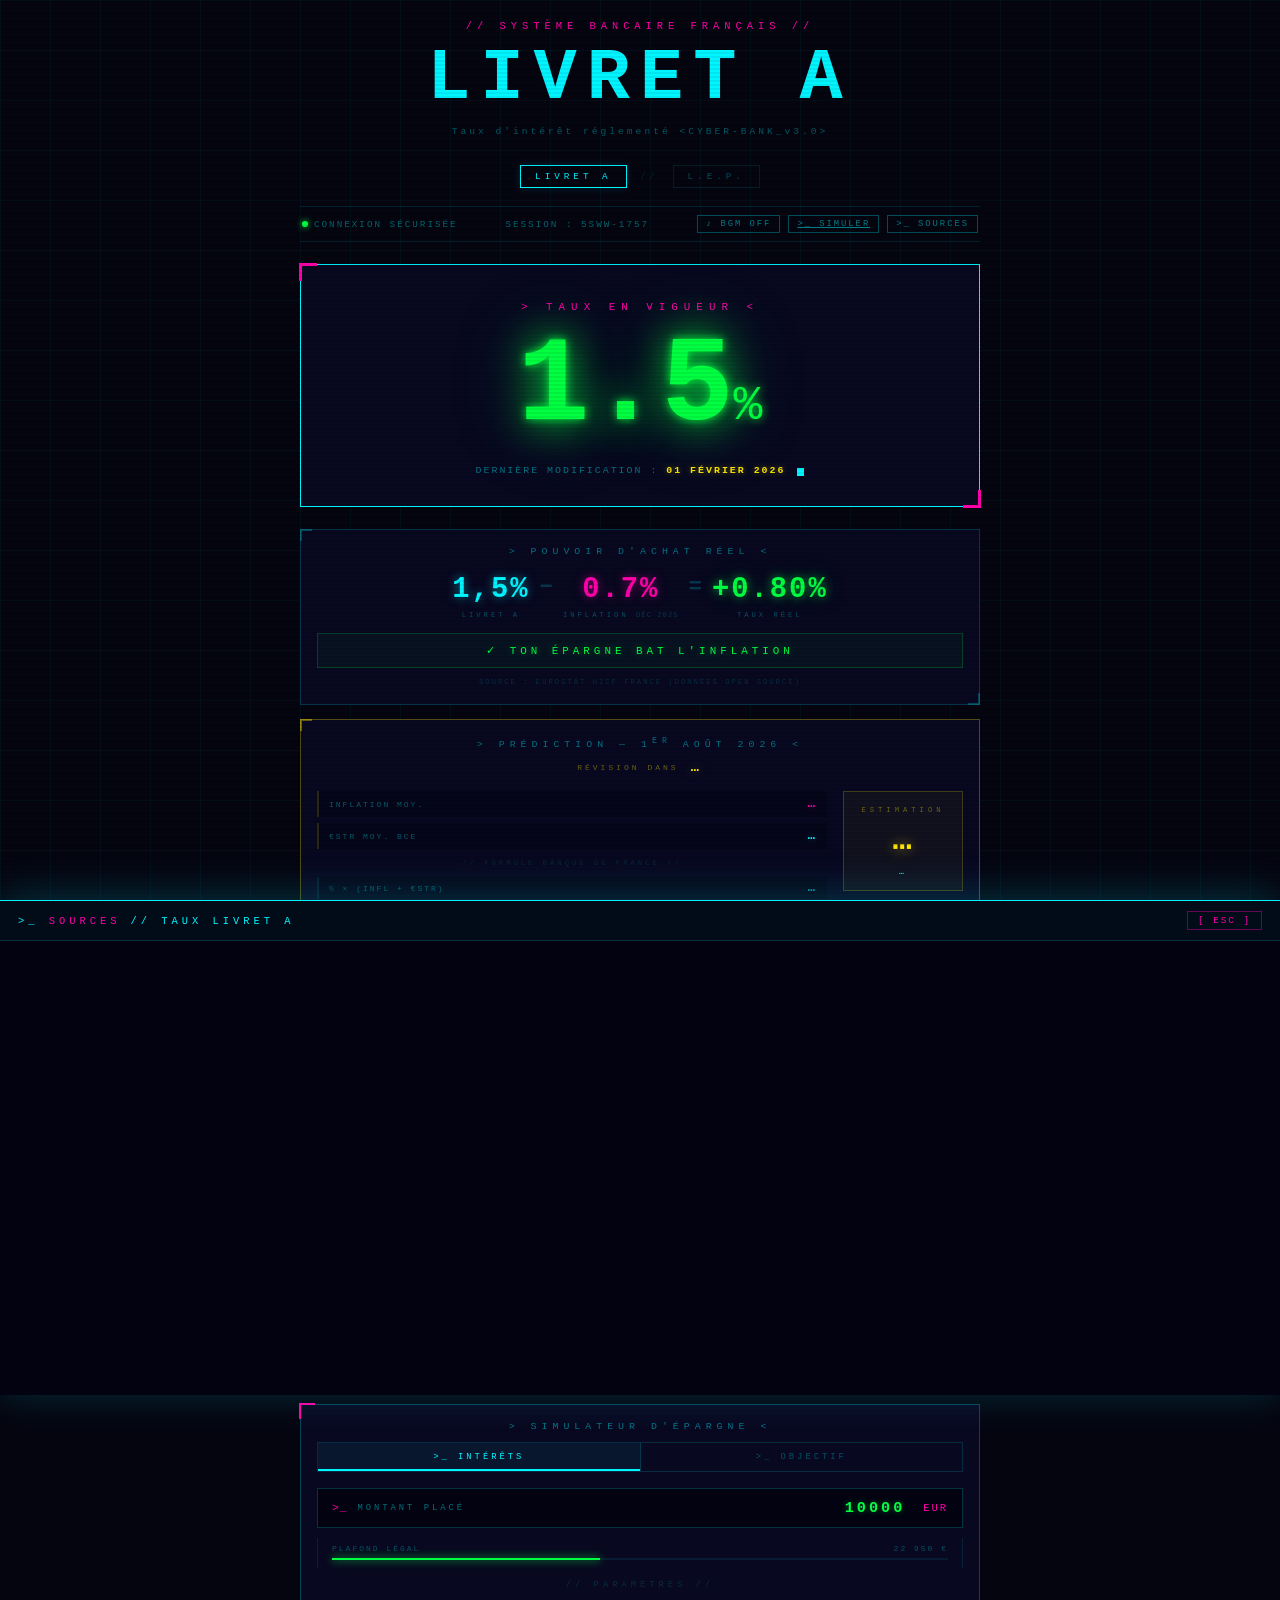
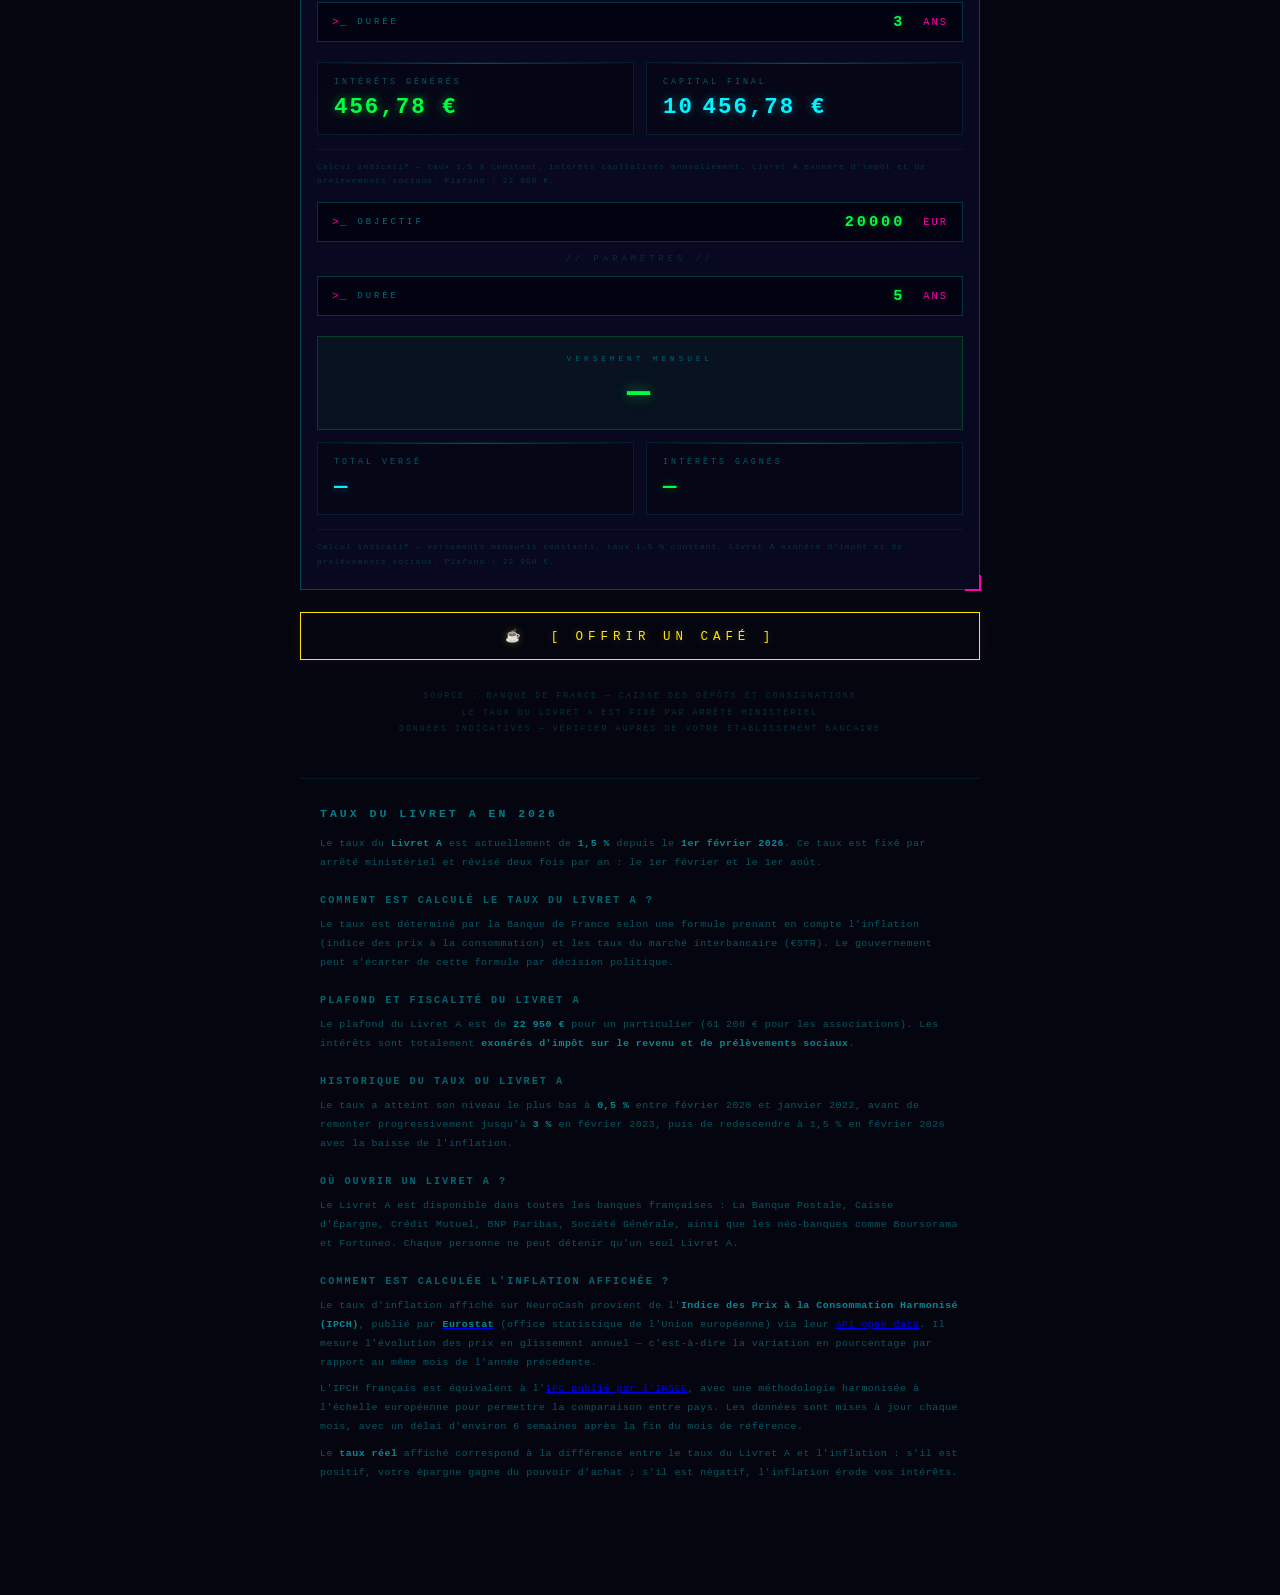
==== commit acd98ec1: "feat: simulateur objectif — inverser la formule (je veux X€ → versement/mois) Onglet ">_ Objectif" d" ====
--- a/index.html
+++ b/index.html
@@ -59,6 +59,12 @@
             <div class="header-sub">Taux d'intérêt réglementé &lt;CYBER-BANK_v3.0&gt;</div>
         </header>
 
+        <nav class="page-nav" aria-label="Navigation produits">
+            <a href="index.html" class="page-nav-link active" aria-current="page">LIVRET A</a>
+            <span class="page-nav-sep">//</span>
+            <a href="lep.html" class="page-nav-link">L.E.P.</a>
+        </nav>
+
         <div class="status-bar" aria-label="Barre de statut système">
             <span><span class="status-dot" aria-hidden="true"></span>CONNEXION SÉCURISÉE</span>
             <span>SESSION&nbsp;: <span id="session-id">---</span></span>
@@ -181,51 +187,103 @@
         <div class="calc-panel" id="simulateur" aria-label="Simulateur d'épargne Livret A">
             <div class="chart-label">&gt;&nbsp;Simulateur d'épargne&nbsp;&lt;</div>
 
-            <div class="calc-inputs">
-                <div class="calc-field">
-                    <span class="calc-prompt">&gt;_</span>
-                    <label for="calc-amount">Montant placé</label>
-                    <input type="number" id="calc-amount" value="10000"
-                           min="1" max="22950" aria-label="Montant en euros">
-                    <span class="calc-unit">EUR</span>
-                </div>
-                <div class="calc-plafond-wrap" aria-label="Plafond Livret A">
-                    <div class="calc-plafond-label">
-                        <span>PLAFOND LÉGAL</span>
-                        <span>22 950 €</span>
-                    </div>
-                    <div class="calc-plafond-track">
-                        <div class="calc-plafond-bar" id="calc-plafond-bar"></div>
-                    </div>
-                </div>
-                <div class="calc-warning" id="calc-warning" role="alert">
-                    ⚠ Montant plafonné à 22 950 € — calcul effectué sur le maximum légal
-                </div>
-                <div class="calc-sep">// paramètres //</div>
-                <div class="calc-field">
-                    <span class="calc-prompt">&gt;_</span>
-                    <label for="calc-years">Durée</label>
-                    <input type="number" id="calc-years" value="3"
-                           min="1" max="30" aria-label="Durée en années">
-                    <span class="calc-unit">ANS</span>
-                </div>
-            </div>
-
-            <div class="calc-results">
-                <div class="calc-result-item">
-                    <div class="calc-result-label">Intérêts générés</div>
-                    <div class="calc-result-value green" id="calc-interest">0,00 €</div>
-                </div>
-                <div class="calc-result-item">
-                    <div class="calc-result-label">Capital final</div>
-                    <div class="calc-result-value" id="calc-total">0,00 €</div>
-                </div>
-            </div>
-
-            <p class="calc-note">
-                Calcul indicatif — taux 1,5 % constant, intérêts capitalisés annuellement.
-                Livret A exonéré d'impôt et de prélèvements sociaux. Plafond&nbsp;: 22 950 €.
-            </p>
+            <div class="calc-tabs" role="tablist">
+                <button class="calc-tab active" id="tab-gain" role="tab"
+                        aria-selected="true" onclick="switchTab('gain')">
+                    &gt;_ Intérêts
+                </button>
+                <button class="calc-tab" id="tab-objectif" role="tab"
+                        aria-selected="false" onclick="switchTab('objectif')">
+                    &gt;_ Objectif
+                </button>
+            </div>
+
+            <div id="mode-gain">
+                <div class="calc-inputs">
+                    <div class="calc-field">
+                        <span class="calc-prompt">&gt;_</span>
+                        <label for="calc-amount">Montant placé</label>
+                        <input type="number" id="calc-amount" value="10000"
+                               min="1" max="22950" aria-label="Montant en euros">
+                        <span class="calc-unit">EUR</span>
+                    </div>
+                    <div class="calc-plafond-wrap" aria-label="Plafond Livret A">
+                        <div class="calc-plafond-label">
+                            <span>PLAFOND LÉGAL</span>
+                            <span>22 950 €</span>
+                        </div>
+                        <div class="calc-plafond-track">
+                            <div class="calc-plafond-bar" id="calc-plafond-bar"></div>
+                        </div>
+                    </div>
+                    <div class="calc-warning" id="calc-warning" role="alert">
+                        ⚠ Montant plafonné à 22 950 € — calcul effectué sur le maximum légal
+                    </div>
+                    <div class="calc-sep">// paramètres //</div>
+                    <div class="calc-field">
+                        <span class="calc-prompt">&gt;_</span>
+                        <label for="calc-years">Durée</label>
+                        <input type="number" id="calc-years" value="3"
+                               min="1" max="30" aria-label="Durée en années">
+                        <span class="calc-unit">ANS</span>
+                    </div>
+                </div>
+                <div class="calc-results">
+                    <div class="calc-result-item">
+                        <div class="calc-result-label">Intérêts générés</div>
+                        <div class="calc-result-value green" id="calc-interest">0,00 €</div>
+                    </div>
+                    <div class="calc-result-item">
+                        <div class="calc-result-label">Capital final</div>
+                        <div class="calc-result-value" id="calc-total">0,00 €</div>
+                    </div>
+                </div>
+                <p class="calc-note">
+                    Calcul indicatif — taux 1,5 % constant, intérêts capitalisés annuellement.
+                    Livret A exonéré d'impôt et de prélèvements sociaux. Plafond&nbsp;: 22 950 €.
+                </p>
+            </div>
+
+            <div id="mode-objectif" style="display:none">
+                <div class="calc-inputs">
+                    <div class="calc-field">
+                        <span class="calc-prompt">&gt;_</span>
+                        <label for="obj-target">Objectif</label>
+                        <input type="number" id="obj-target" value="20000"
+                               min="1" aria-label="Montant cible en euros">
+                        <span class="calc-unit">EUR</span>
+                    </div>
+                    <div class="calc-warning" id="obj-warning" role="alert" style="display:none">
+                        ⚠ Objectif au-delà du plafond légal (22 950 €)
+                    </div>
+                    <div class="calc-sep">// paramètres //</div>
+                    <div class="calc-field">
+                        <span class="calc-prompt">&gt;_</span>
+                        <label for="obj-years">Durée</label>
+                        <input type="number" id="obj-years" value="5"
+                               min="1" max="30" aria-label="Durée en années">
+                        <span class="calc-unit">ANS</span>
+                    </div>
+                </div>
+                <div class="obj-result-main">
+                    <div class="obj-result-main-label">Versement mensuel</div>
+                    <div class="obj-result-main-value" id="obj-monthly">—</div>
+                </div>
+                <div class="calc-results">
+                    <div class="calc-result-item">
+                        <div class="calc-result-label">Total versé</div>
+                        <div class="calc-result-value" id="obj-total-deposed">—</div>
+                    </div>
+                    <div class="calc-result-item">
+                        <div class="calc-result-label">Intérêts gagnés</div>
+                        <div class="calc-result-value green" id="obj-interest">—</div>
+                    </div>
+                </div>
+                <p class="calc-note">
+                    Calcul indicatif — versements mensuels constants, taux 1,5 % constant.
+                    Livret A exonéré d'impôt et de prélèvements sociaux. Plafond&nbsp;: 22 950 €.
+                </p>
+            </div>
         </div>
 
         <a class="btn-coffee" href="https://buymeacoffee.com/neurocash"
@@ -285,5 +343,6 @@
     <script src="js/console.js"></script>
     <script src="js/calculator.js"></script>
     <script src="js/main.js"></script>
+    <script src="js/objective.js"></script>
 </body>
 </html>
--- a/css/style.css
+++ b/css/style.css
@@ -110,6 +110,42 @@
     margin-top: 6px;
 }
 
+/* ── Page nav ── */
+.page-nav {
+    display: flex;
+    align-items: center;
+    justify-content: center;
+    gap: 14px;
+    margin-bottom: 18px;
+    font-size: 0.58rem;
+    letter-spacing: 4px;
+    text-transform: uppercase;
+}
+
+.page-nav-link {
+    color: rgba(0, 245, 255, 0.3);
+    text-decoration: none;
+    padding: 5px 14px;
+    border: 1px solid rgba(0, 245, 255, 0.1);
+    transition: color 0.2s, border-color 0.2s, box-shadow 0.2s;
+}
+
+.page-nav-link:hover {
+    color: var(--cyan);
+    border-color: rgba(0, 245, 255, 0.4);
+}
+
+.page-nav-link.active {
+    color: var(--cyan);
+    border-color: var(--cyan);
+    box-shadow: 0 0 8px rgba(0, 245, 255, 0.15);
+}
+
+.page-nav-sep {
+    color: rgba(0, 245, 255, 0.15);
+    font-size: 0.52rem;
+}
+
 /* ── Status bar ── */
 .status-bar {
     display: flex;
@@ -864,6 +900,63 @@
     line-height: 1.8;
     border-top: 1px solid rgba(0, 245, 255, 0.06);
     padding-top: 10px;
+}
+
+/* ── Onglets simulateur ── */
+.calc-tabs {
+    display: flex;
+    border: 1px solid rgba(0, 245, 255, 0.15);
+    margin-bottom: 16px;
+}
+
+.calc-tab {
+    flex: 1;
+    padding: 9px;
+    background: transparent;
+    border: none;
+    border-right: 1px solid rgba(0, 245, 255, 0.15);
+    color: rgba(0, 245, 255, 0.3);
+    font-family: 'Courier New', Courier, monospace;
+    font-size: 0.55rem;
+    letter-spacing: 3px;
+    text-transform: uppercase;
+    cursor: pointer;
+    transition: color 0.2s, background 0.2s;
+}
+
+.calc-tab:last-child { border-right: none; }
+
+.calc-tab:hover:not(.active) { color: rgba(0, 245, 255, 0.6); }
+
+.calc-tab.active {
+    color: var(--cyan);
+    background: rgba(0, 245, 255, 0.06);
+    box-shadow: inset 0 -2px 0 var(--cyan);
+}
+
+/* ── Résultats objectif ── */
+.obj-result-main {
+    text-align: center;
+    padding: 18px 16px 14px;
+    background: rgba(0, 255, 65, 0.04);
+    border: 1px solid rgba(0, 255, 65, 0.2);
+    margin-bottom: 12px;
+}
+
+.obj-result-main-label {
+    font-size: 0.48rem;
+    letter-spacing: 4px;
+    color: rgba(0, 245, 255, 0.35);
+    text-transform: uppercase;
+    margin-bottom: 8px;
+}
+
+.obj-result-main-value {
+    font-size: clamp(1.6rem, 6vw, 2.4rem);
+    font-weight: bold;
+    color: var(--green);
+    letter-spacing: 3px;
+    text-shadow: 0 0 12px rgba(0, 255, 65, 0.5), 0 0 30px rgba(0, 255, 65, 0.2);
 }
 
 /* ── Buy me a coffee ── */
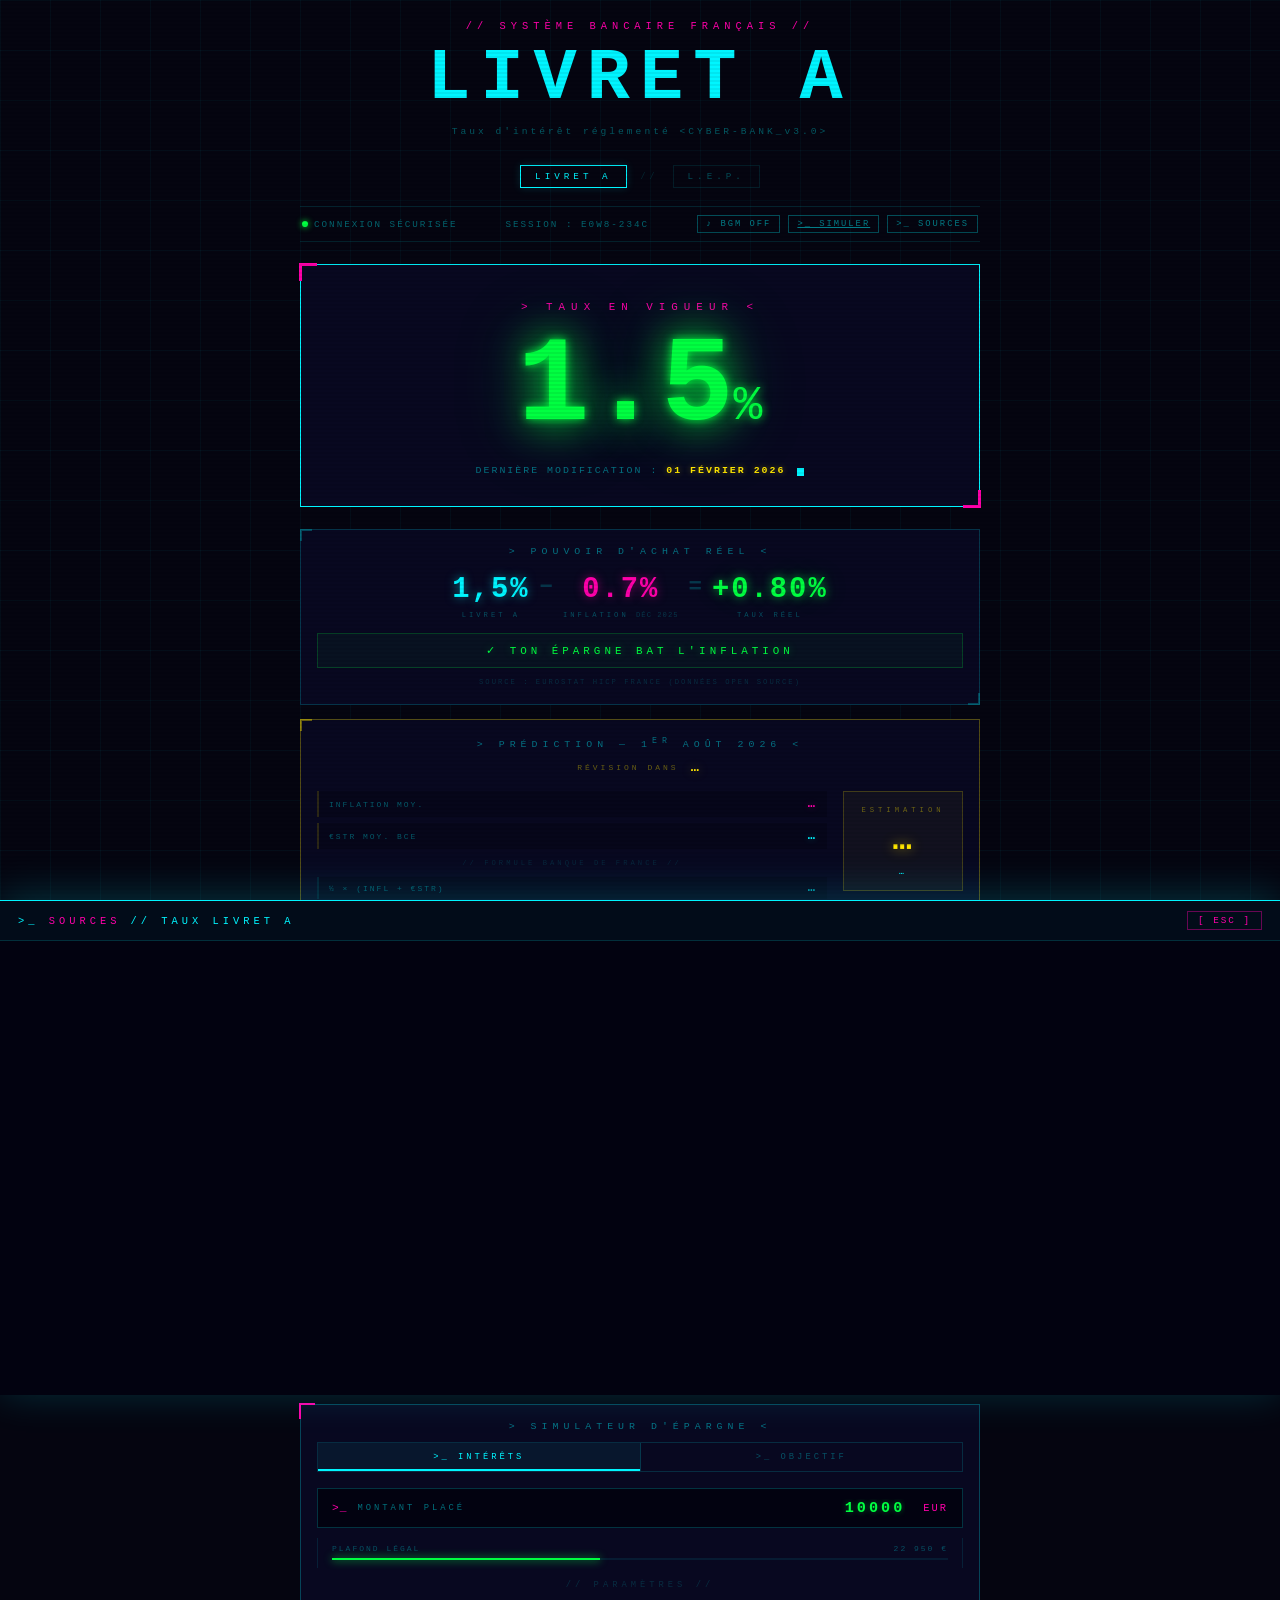
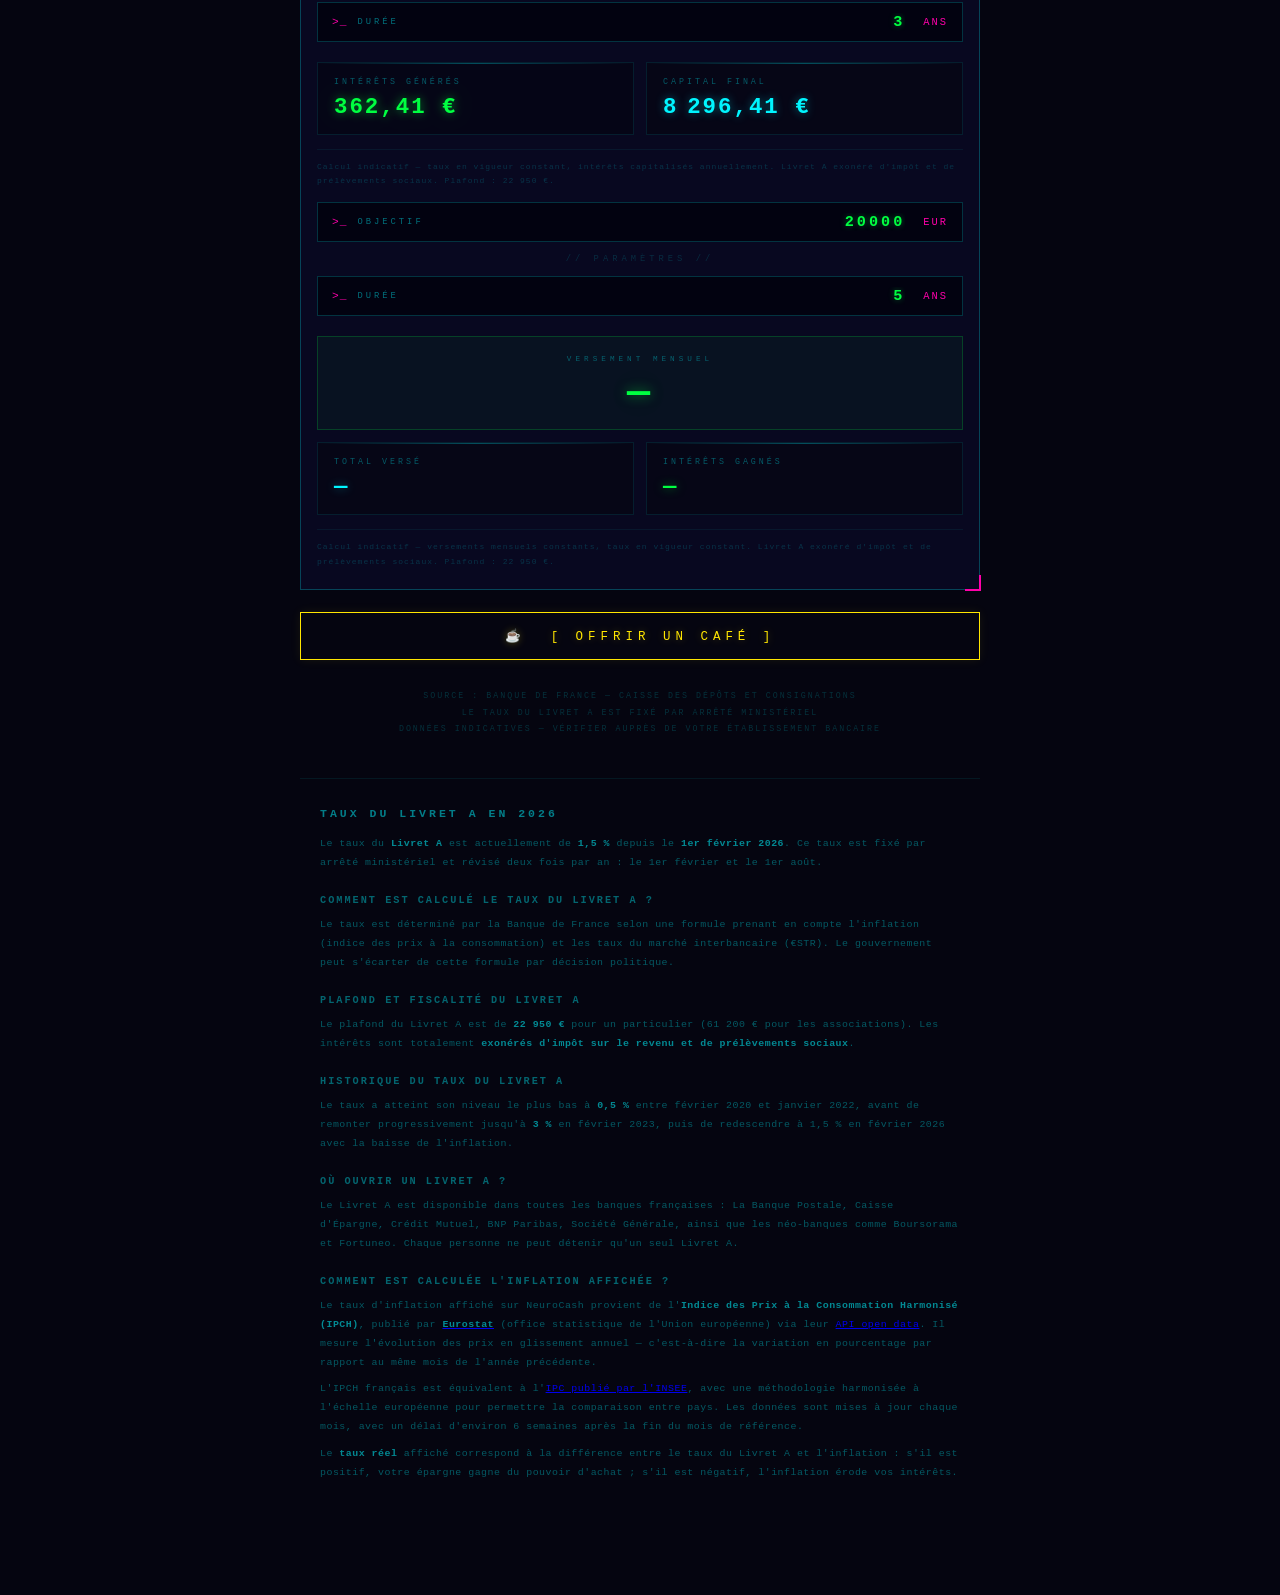
==== commit 15972a01: "fix: corriger taux LEP 2,5 % dans tout le contenu (texte SEO + valeurs initiales) - lep.html : 3,5 %" ====
--- a/index.html
+++ b/index.html
@@ -239,7 +239,7 @@
                     </div>
                 </div>
                 <p class="calc-note">
-                    Calcul indicatif — taux 1,5 % constant, intérêts capitalisés annuellement.
+                    Calcul indicatif — taux en vigueur constant, intérêts capitalisés annuellement.
                     Livret A exonéré d'impôt et de prélèvements sociaux. Plafond&nbsp;: 22 950 €.
                 </p>
             </div>
@@ -280,7 +280,7 @@
                     </div>
                 </div>
                 <p class="calc-note">
-                    Calcul indicatif — versements mensuels constants, taux 1,5 % constant.
+                    Calcul indicatif — versements mensuels constants, taux en vigueur constant.
                     Livret A exonéré d'impôt et de prélèvements sociaux. Plafond&nbsp;: 22 950 €.
                 </p>
             </div>
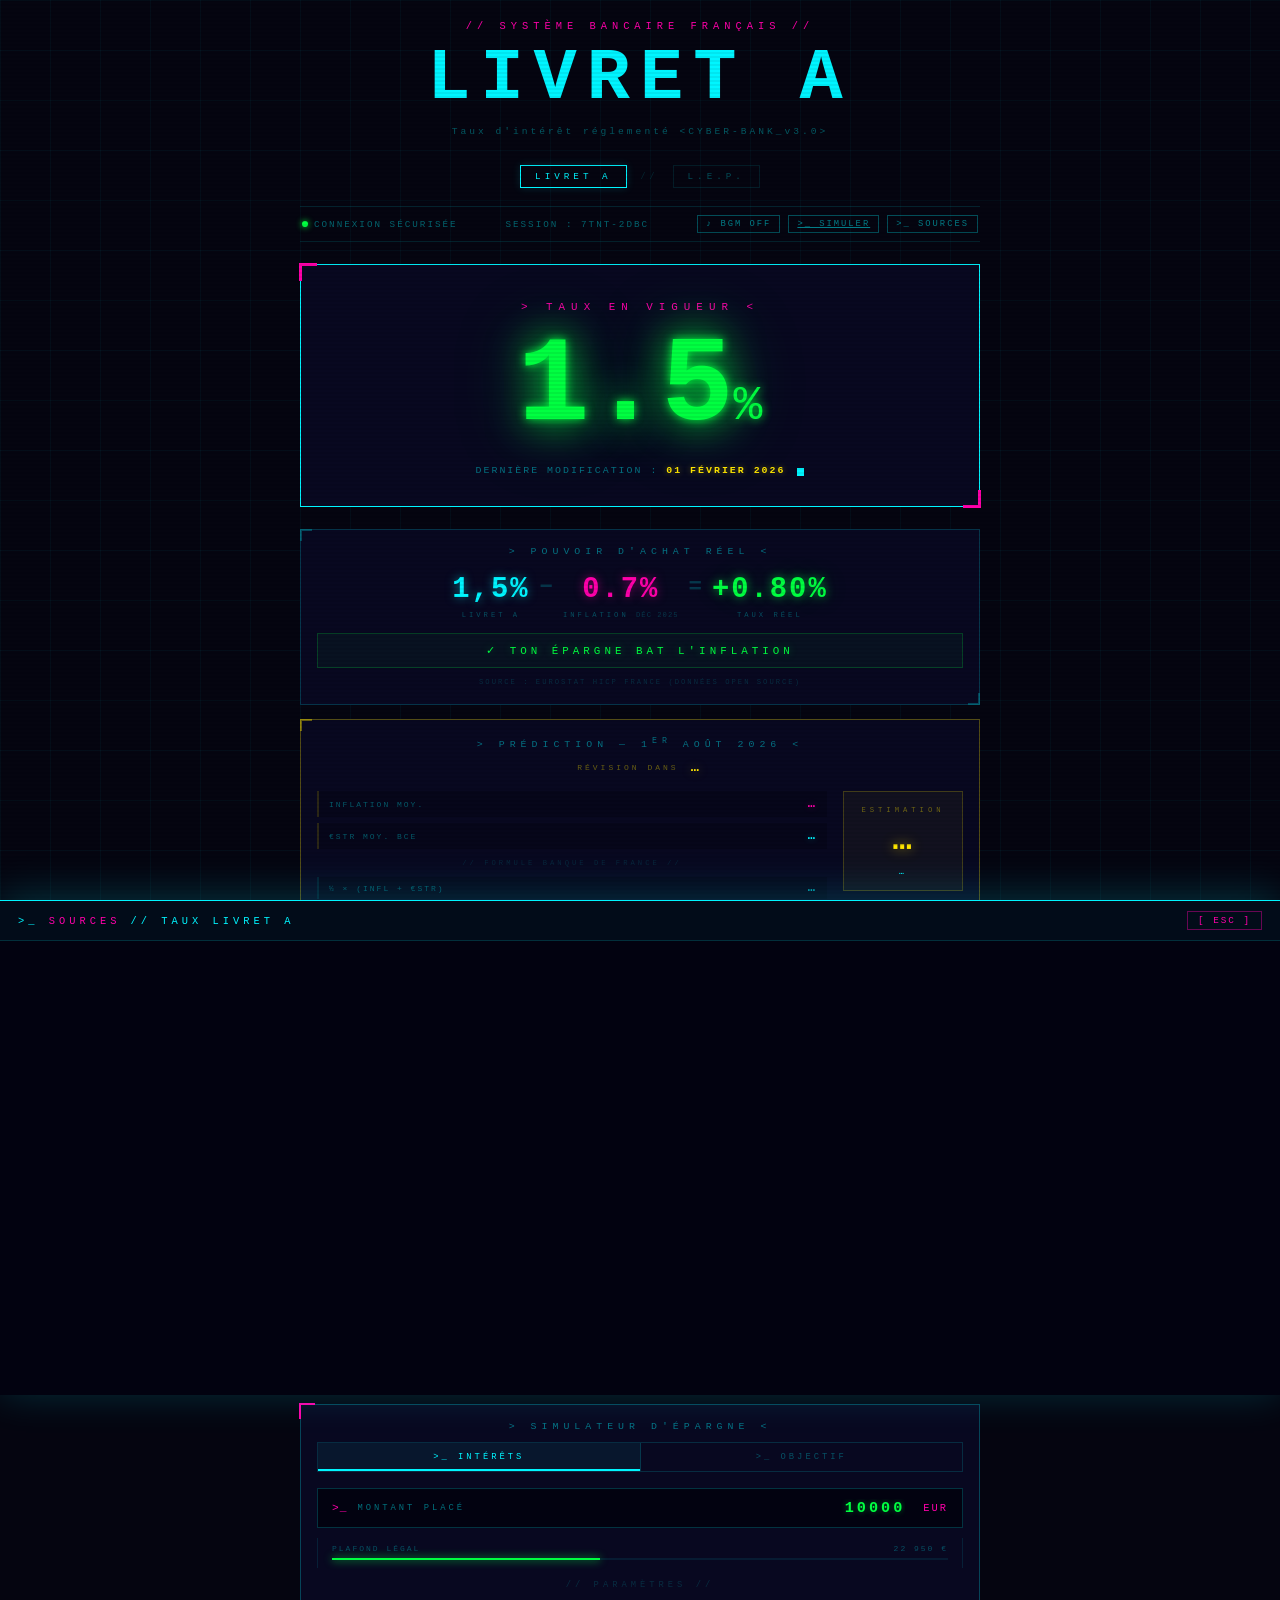
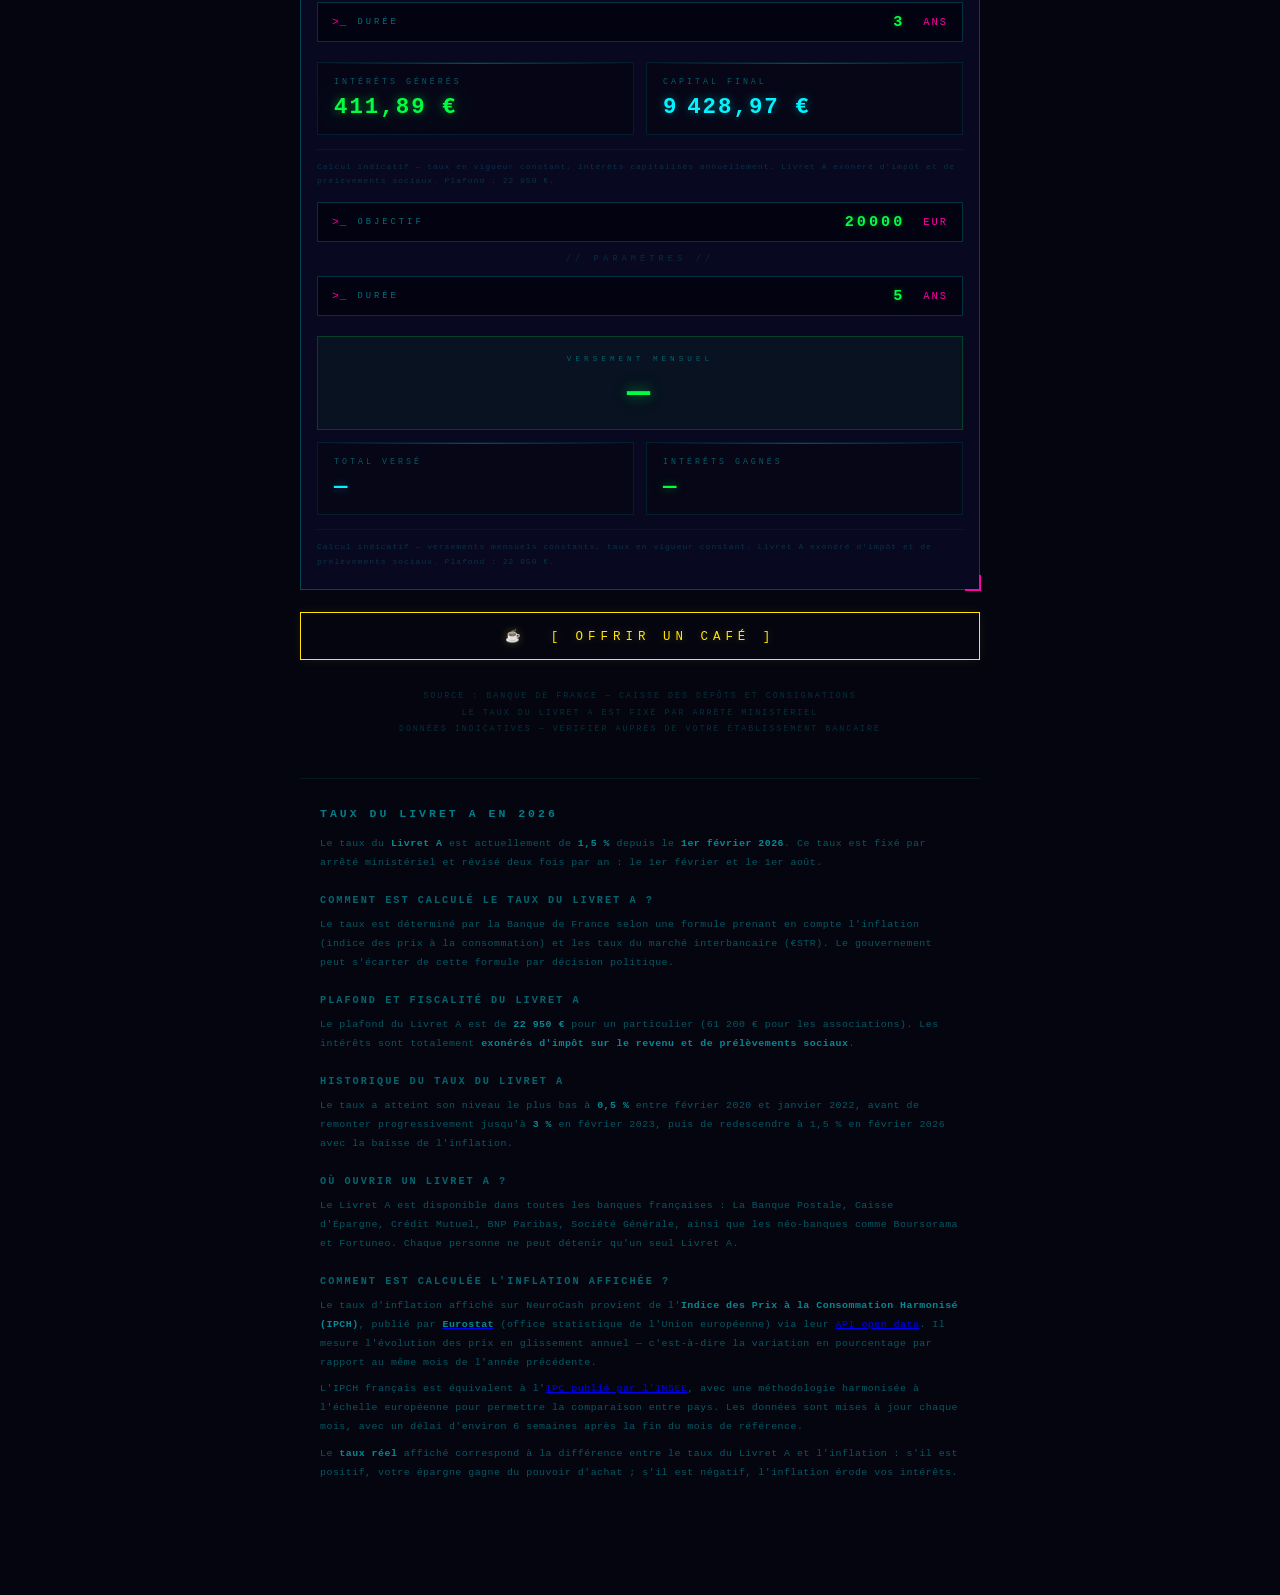
==== commit 0fe46707: "feat: remplacer GTM par GA4 direct (G-KL4W5KRQR2), fix JSON-LD LEP 3.5%→2.5% Co-Authored-By: Claude " ====
--- a/index.html
+++ b/index.html
@@ -3,15 +3,16 @@
 <head>
     <meta charset="UTF-8">
     <meta name="viewport" content="width=device-width, initial-scale=1.0">
-    <meta http-equiv="Content-Security-Policy" content="default-src 'none'; script-src 'unsafe-inline' 'self' https://www.googletagmanager.com; style-src 'self'; img-src 'self' https://www.google-analytics.com; connect-src https://www.google-analytics.com https://analytics.google.com https://stats.g.doubleclick.net https://www.googletagmanager.com https://ec.europa.eu; frame-src https://www.googletagmanager.com; frame-ancestors 'none';">
+    <meta http-equiv="Content-Security-Policy" content="default-src 'none'; script-src 'unsafe-inline' 'self' https://www.googletagmanager.com; style-src 'self'; img-src 'self' https://www.google-analytics.com; connect-src https://www.google-analytics.com https://analytics.google.com https://stats.g.doubleclick.net https://www.googletagmanager.com https://ec.europa.eu; frame-ancestors 'none';">
     <meta name="referrer" content="strict-origin-when-cross-origin">
-    <!-- Google Tag Manager -->
-    <script>(function(w,d,s,l,i){w[l]=w[l]||[];w[l].push({'gtm.start':
-    new Date().getTime(),event:'gtm.js'});var f=d.getElementsByTagName(s)[0],
-    j=d.createElement(s),dl=l!='dataLayer'?'&l='+l:'';j.async=true;j.src=
-    'https://www.googletagmanager.com/gtm.js?id='+i+dl;f.parentNode.insertBefore(j,f);
-    })(window,document,'script','dataLayer','GTM-5NK9XSDT');</script>
-    <!-- End Google Tag Manager -->
+    <!-- Google tag (gtag.js) -->
+    <script async src="https://www.googletagmanager.com/gtag/js?id=G-KL4W5KRQR2"></script>
+    <script>
+      window.dataLayer = window.dataLayer || [];
+      function gtag(){dataLayer.push(arguments);}
+      gtag('js', new Date());
+      gtag('config', 'G-KL4W5KRQR2');
+    </script>
     <title>Taux Livret A 2026 : 1,5 % — Mis à jour en temps réel</title>
     <meta name="description" content="Taux du Livret A en vigueur : 1,5 % depuis le 1er février 2026. Fixé par arrêté ministériel, mis à jour à chaque révision. Historique, sources officielles et évolution sur 10 ans.">
     <meta name="robots" content="index, follow">
@@ -46,10 +47,6 @@
     <link rel="stylesheet" href="css/style.css">
 </head>
 <body>
-    <!-- Google Tag Manager (noscript) -->
-    <noscript><iframe src="https://www.googletagmanager.com/ns.html?id=GTM-5NK9XSDT"
-    height="0" width="0" style="display:none;visibility:hidden"></iframe></noscript>
-    <!-- End Google Tag Manager (noscript) -->
 
     <div class="container">
 
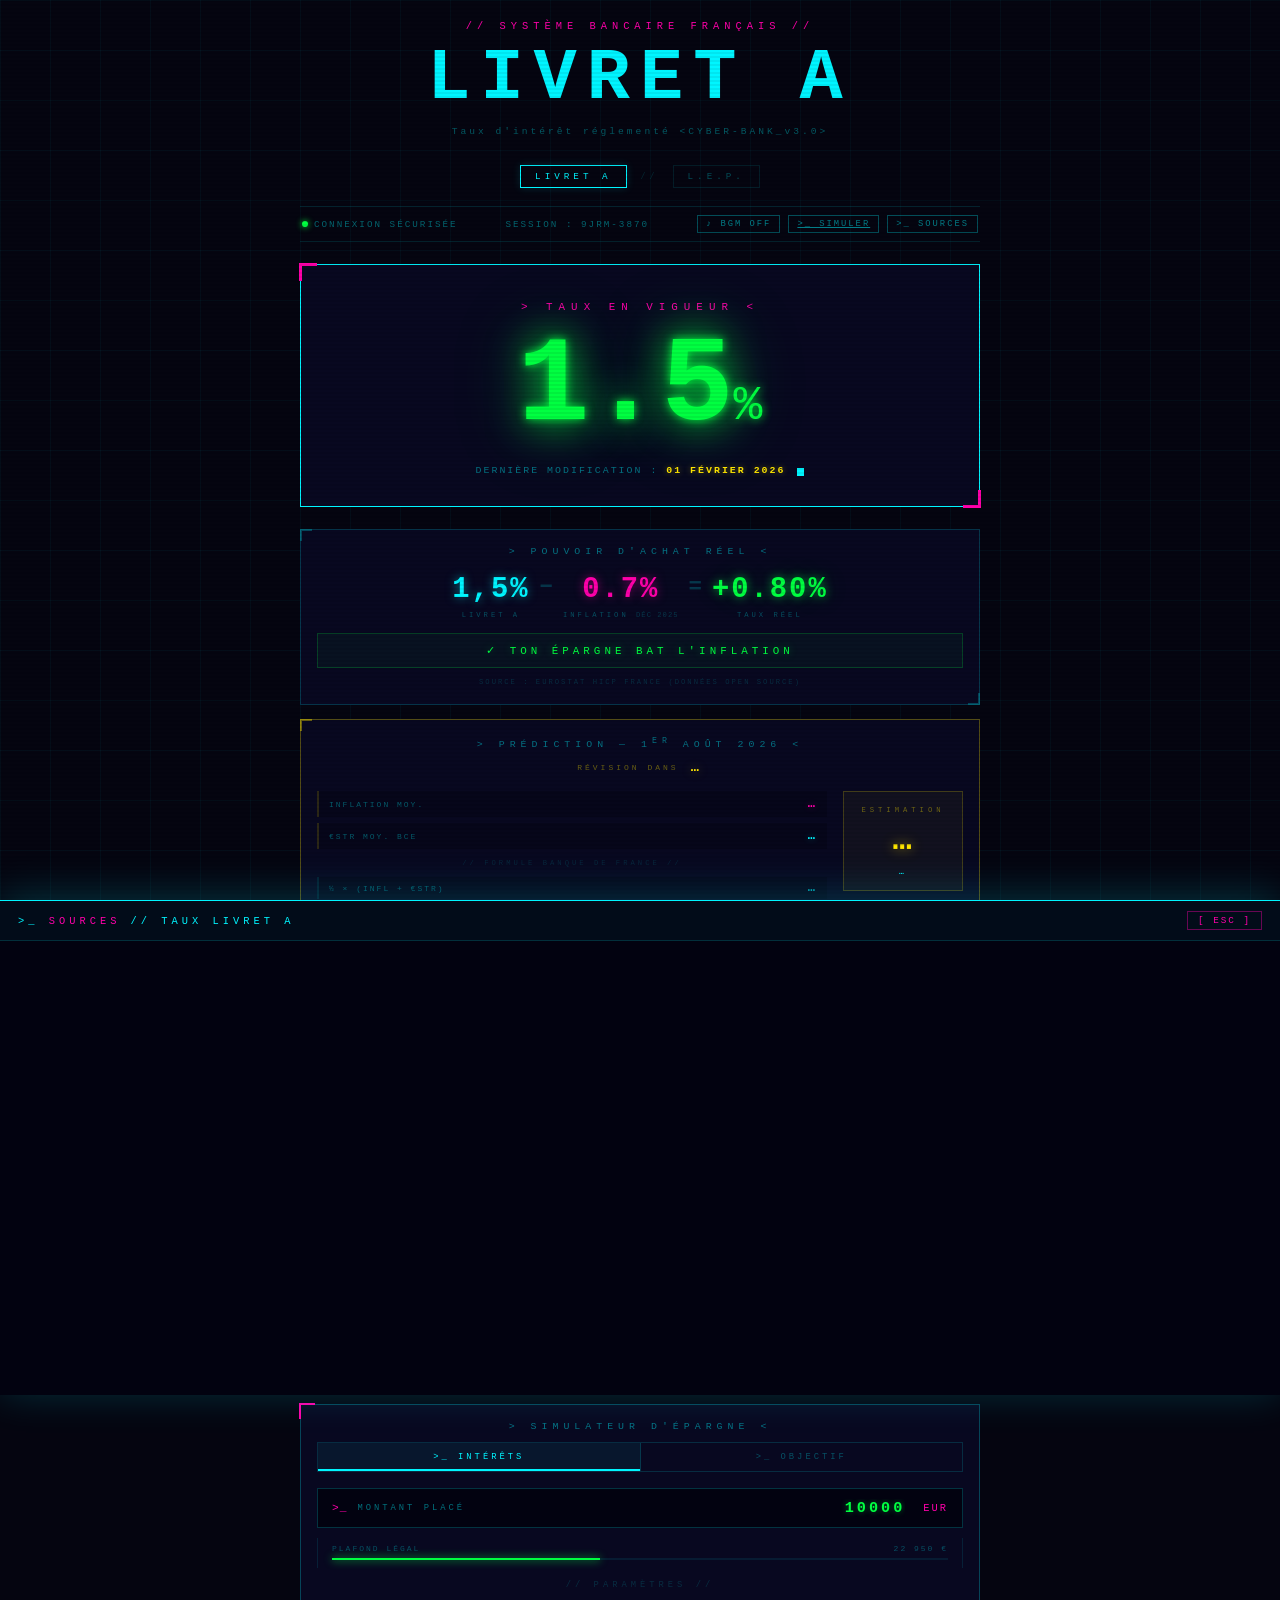
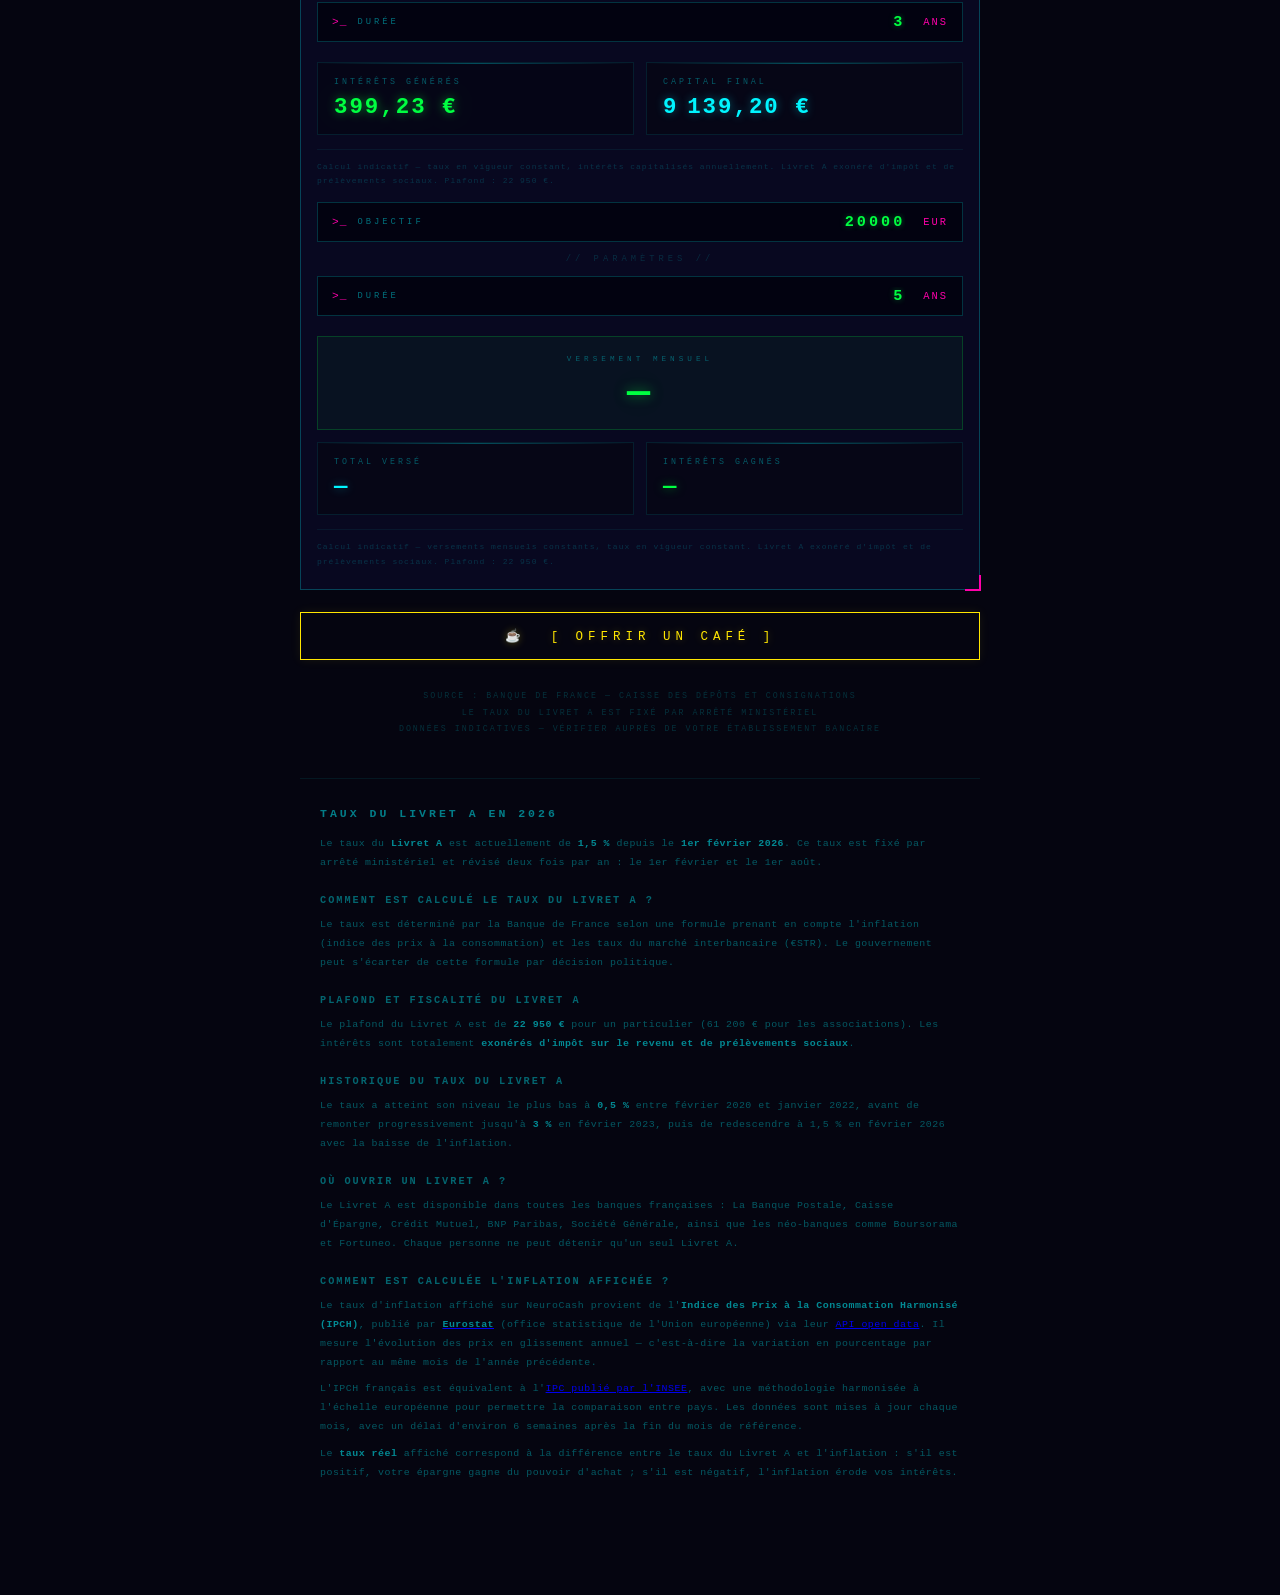
==== commit 785d2185: "feat: og:image cyberpunk 1200×630 + balises og/twitter sur les deux pages Co-Authored-By: Claude Son" ====
--- a/index.html
+++ b/index.html
@@ -24,6 +24,11 @@
     <meta property="og:url" content="https://neurocash.fr/">
     <meta property="og:type" content="website">
     <meta property="og:locale" content="fr_FR">
+    <meta property="og:image" content="https://neurocash.fr/og-image.png">
+    <meta property="og:image:width" content="1200">
+    <meta property="og:image:height" content="630">
+    <meta name="twitter:card" content="summary_large_image">
+    <meta name="twitter:image" content="https://neurocash.fr/og-image.png">
     <script type="application/ld+json">
     {
       "@context": "https://schema.org",
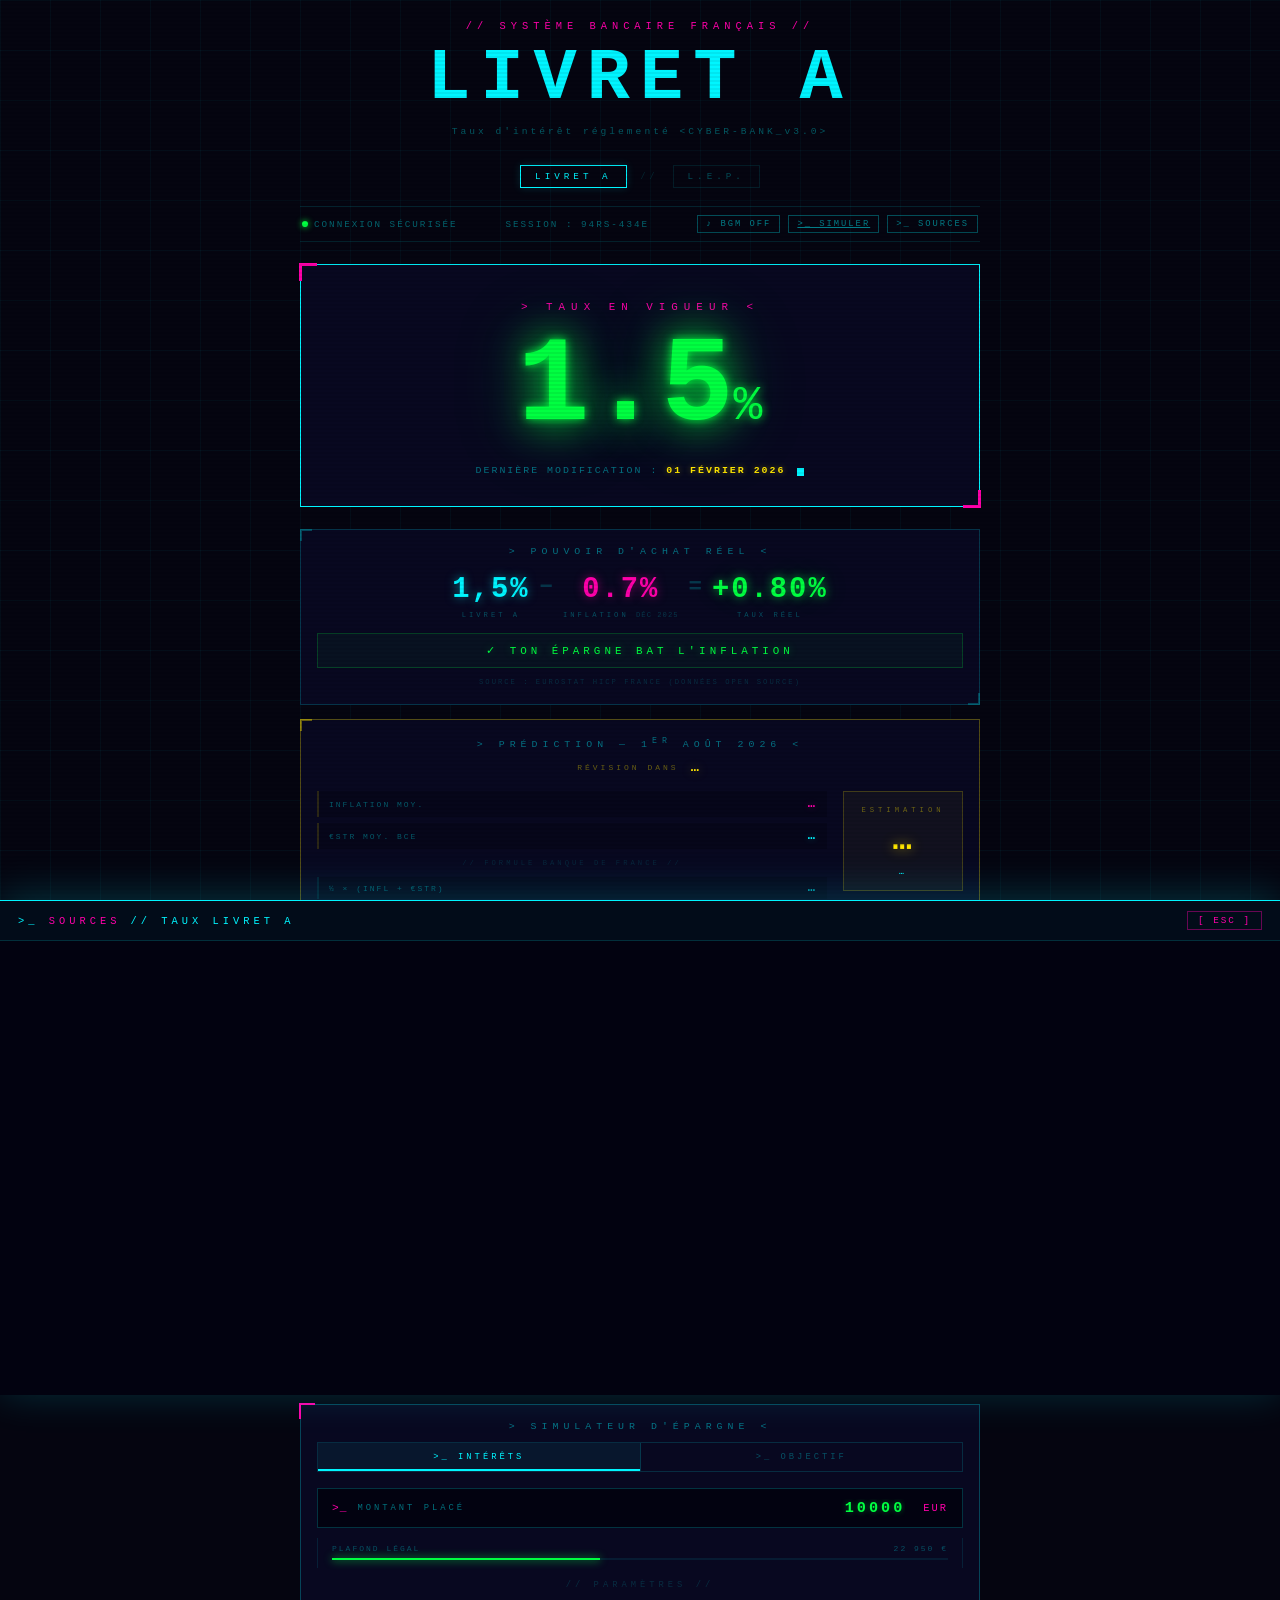
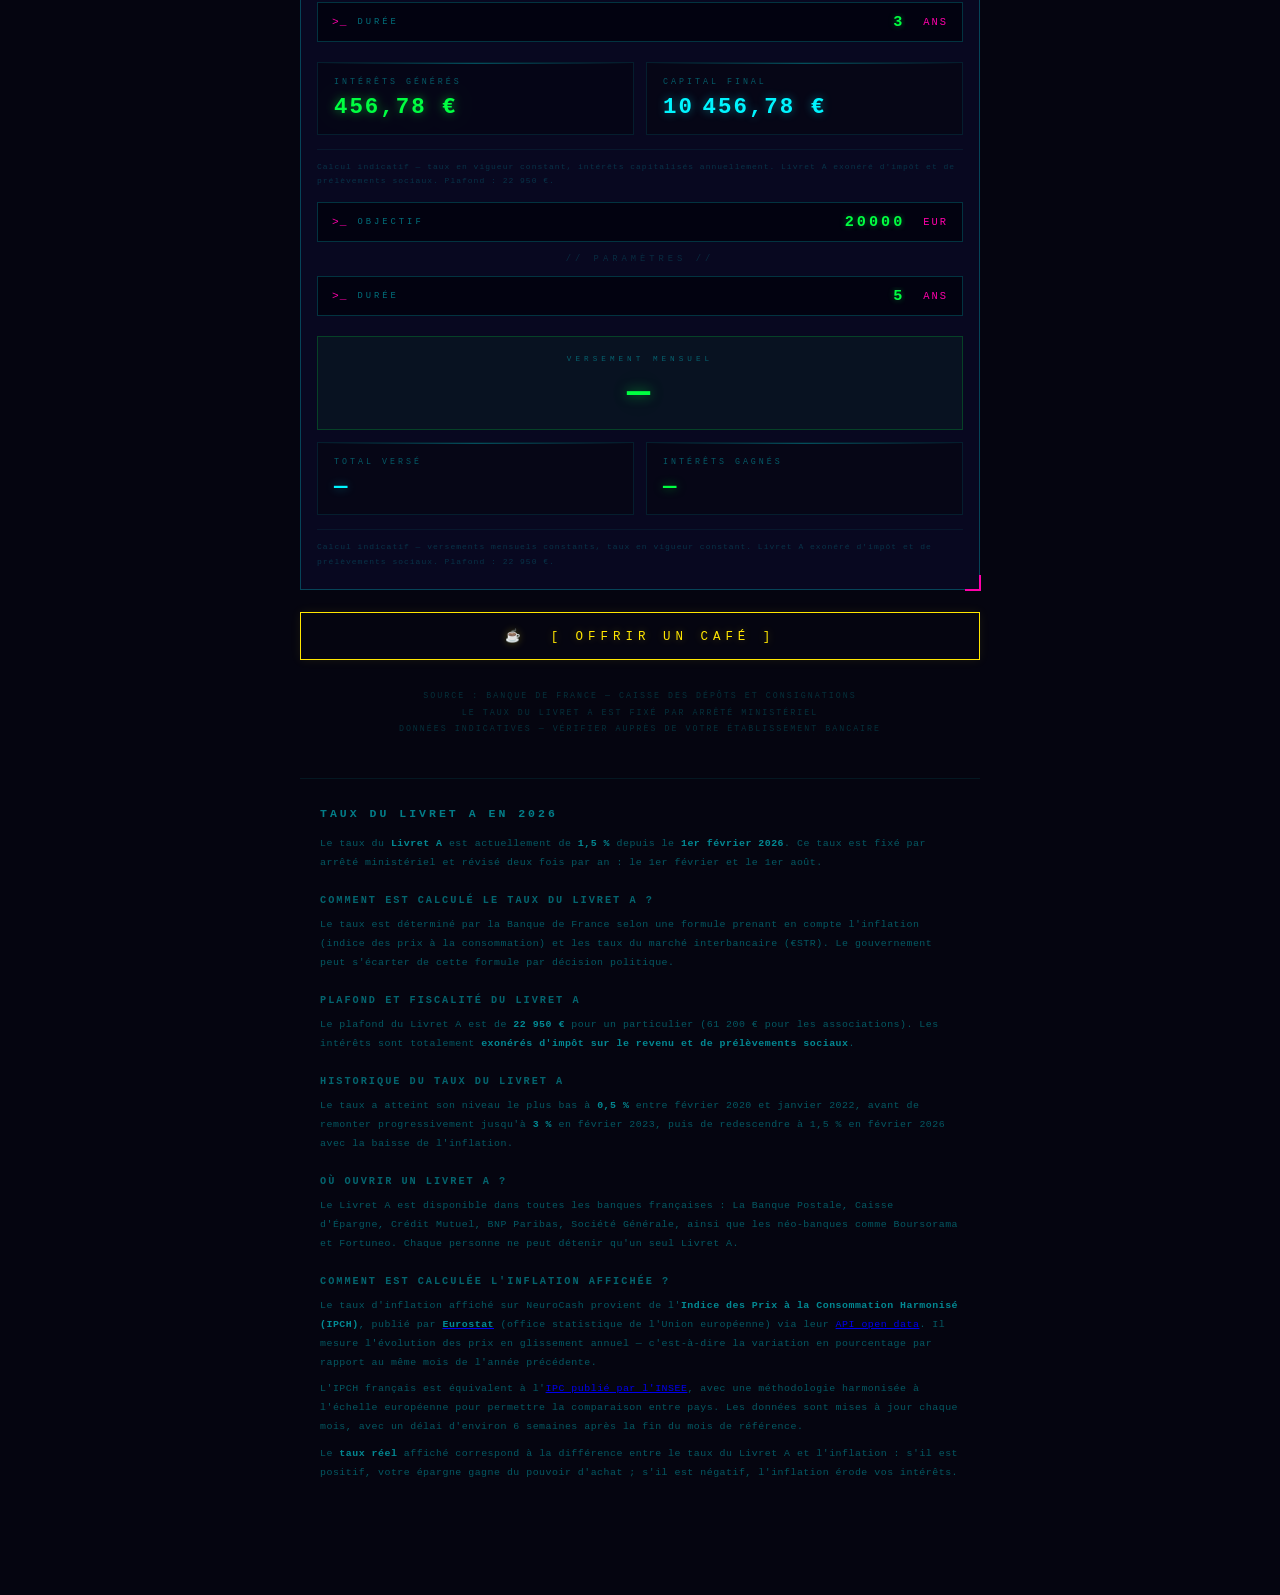
==== commit 9b3016de: "fix: og:site_name + description SEO raccourcies sous 160 chars Co-Authored-By: Claude Sonnet 4.6 <no" ====
--- a/index.html
+++ b/index.html
@@ -14,7 +14,7 @@
       gtag('config', 'G-KL4W5KRQR2');
     </script>
     <title>Taux Livret A 2026 : 1,5 % — Mis à jour en temps réel</title>
-    <meta name="description" content="Taux du Livret A en vigueur : 1,5 % depuis le 1er février 2026. Fixé par arrêté ministériel, mis à jour à chaque révision. Historique, sources officielles et évolution sur 10 ans.">
+    <meta name="description" content="Taux du Livret A : 1,5 % depuis le 1er février 2026. Historique, simulateur, inflation réelle et prédiction du prochain taux. Sources officielles.">
     <meta name="robots" content="index, follow">
     <meta name="theme-color" content="#050510">
     <link rel="icon" href="favicon.svg" type="image/svg+xml">
@@ -24,6 +24,7 @@
     <meta property="og:url" content="https://neurocash.fr/">
     <meta property="og:type" content="website">
     <meta property="og:locale" content="fr_FR">
+    <meta property="og:site_name" content="NeuroCash">
     <meta property="og:image" content="https://neurocash.fr/og-image.png">
     <meta property="og:image:width" content="1200">
     <meta property="og:image:height" content="630">
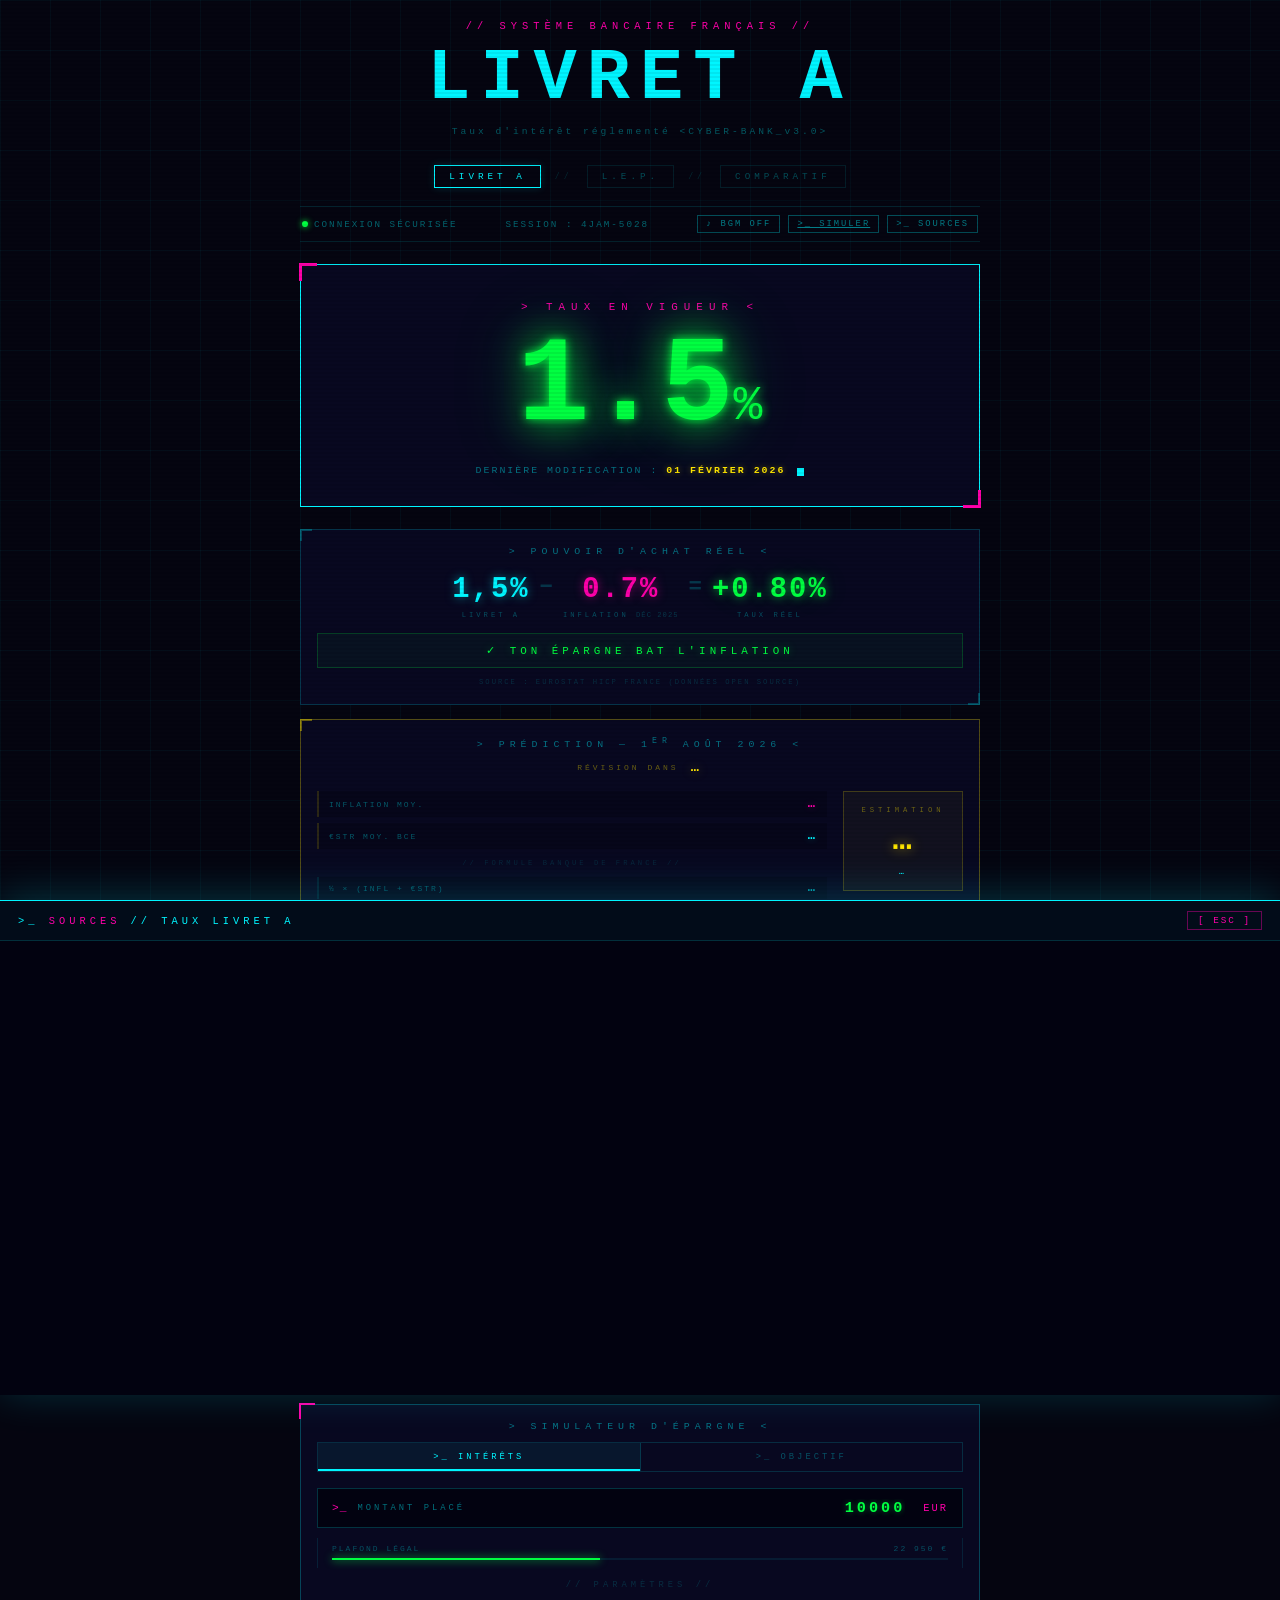
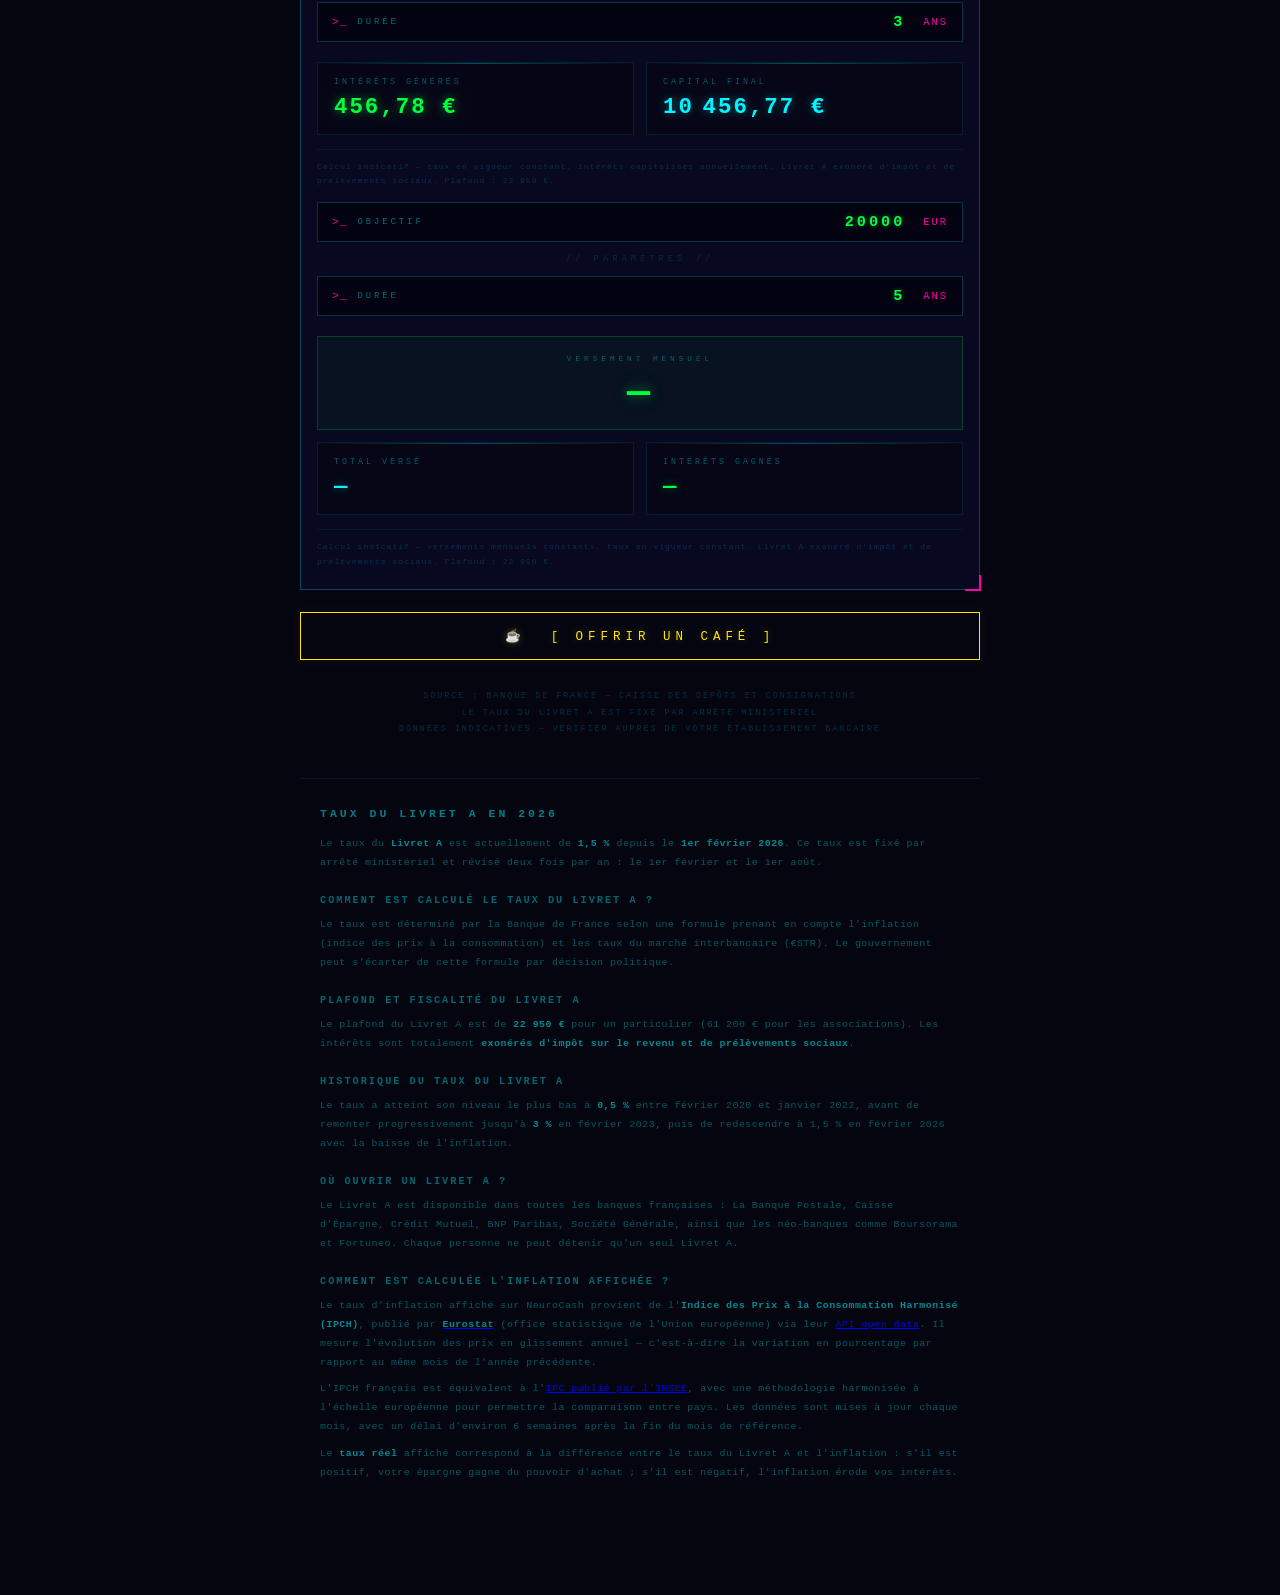
==== commit b631efff: "feat: page comparatif Livret A vs LEP — tableau, simulateur, FAQ schema.org Co-Authored-By: Claude S" ====
--- a/index.html
+++ b/index.html
@@ -66,6 +66,8 @@
             <a href="index.html" class="page-nav-link active" aria-current="page">LIVRET A</a>
             <span class="page-nav-sep">//</span>
             <a href="lep.html" class="page-nav-link">L.E.P.</a>
+            <span class="page-nav-sep">//</span>
+            <a href="livret-a-vs-lep.html" class="page-nav-link">COMPARATIF</a>
         </nav>
 
         <div class="status-bar" aria-label="Barre de statut système">
